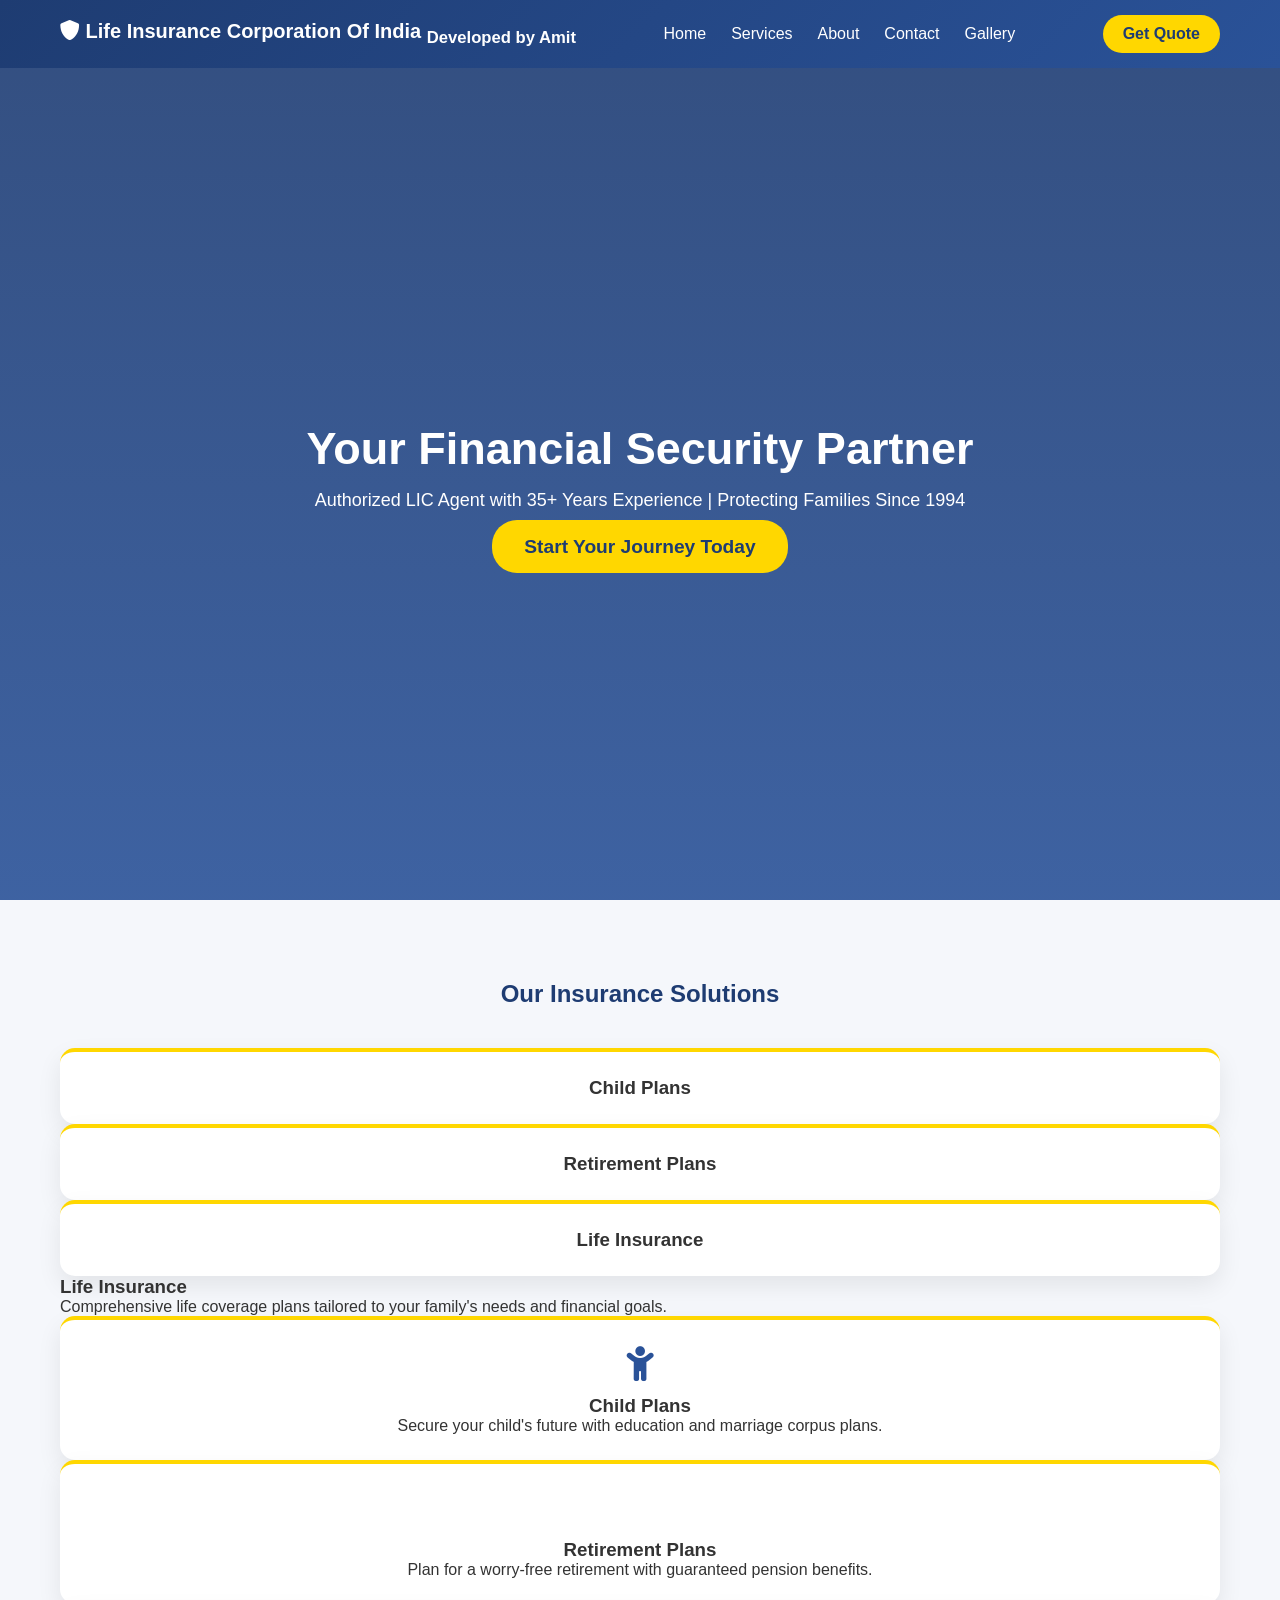
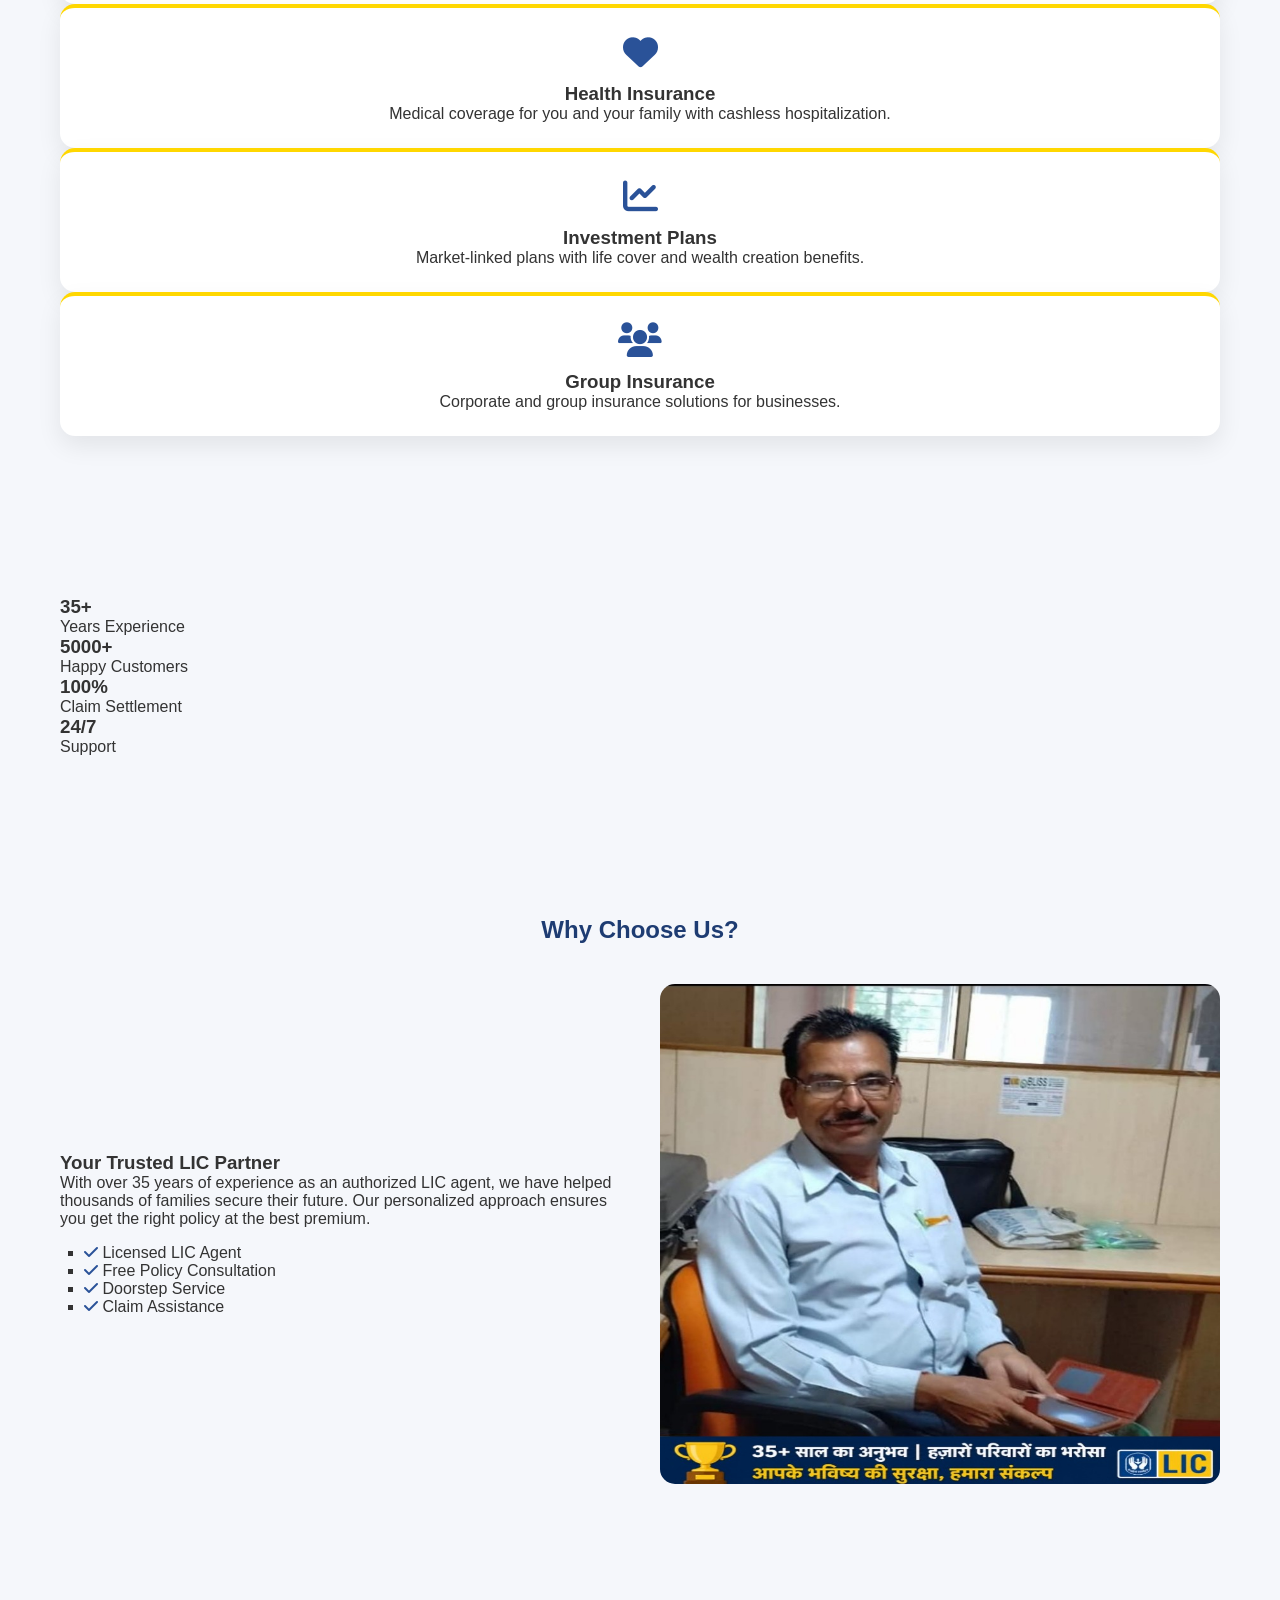
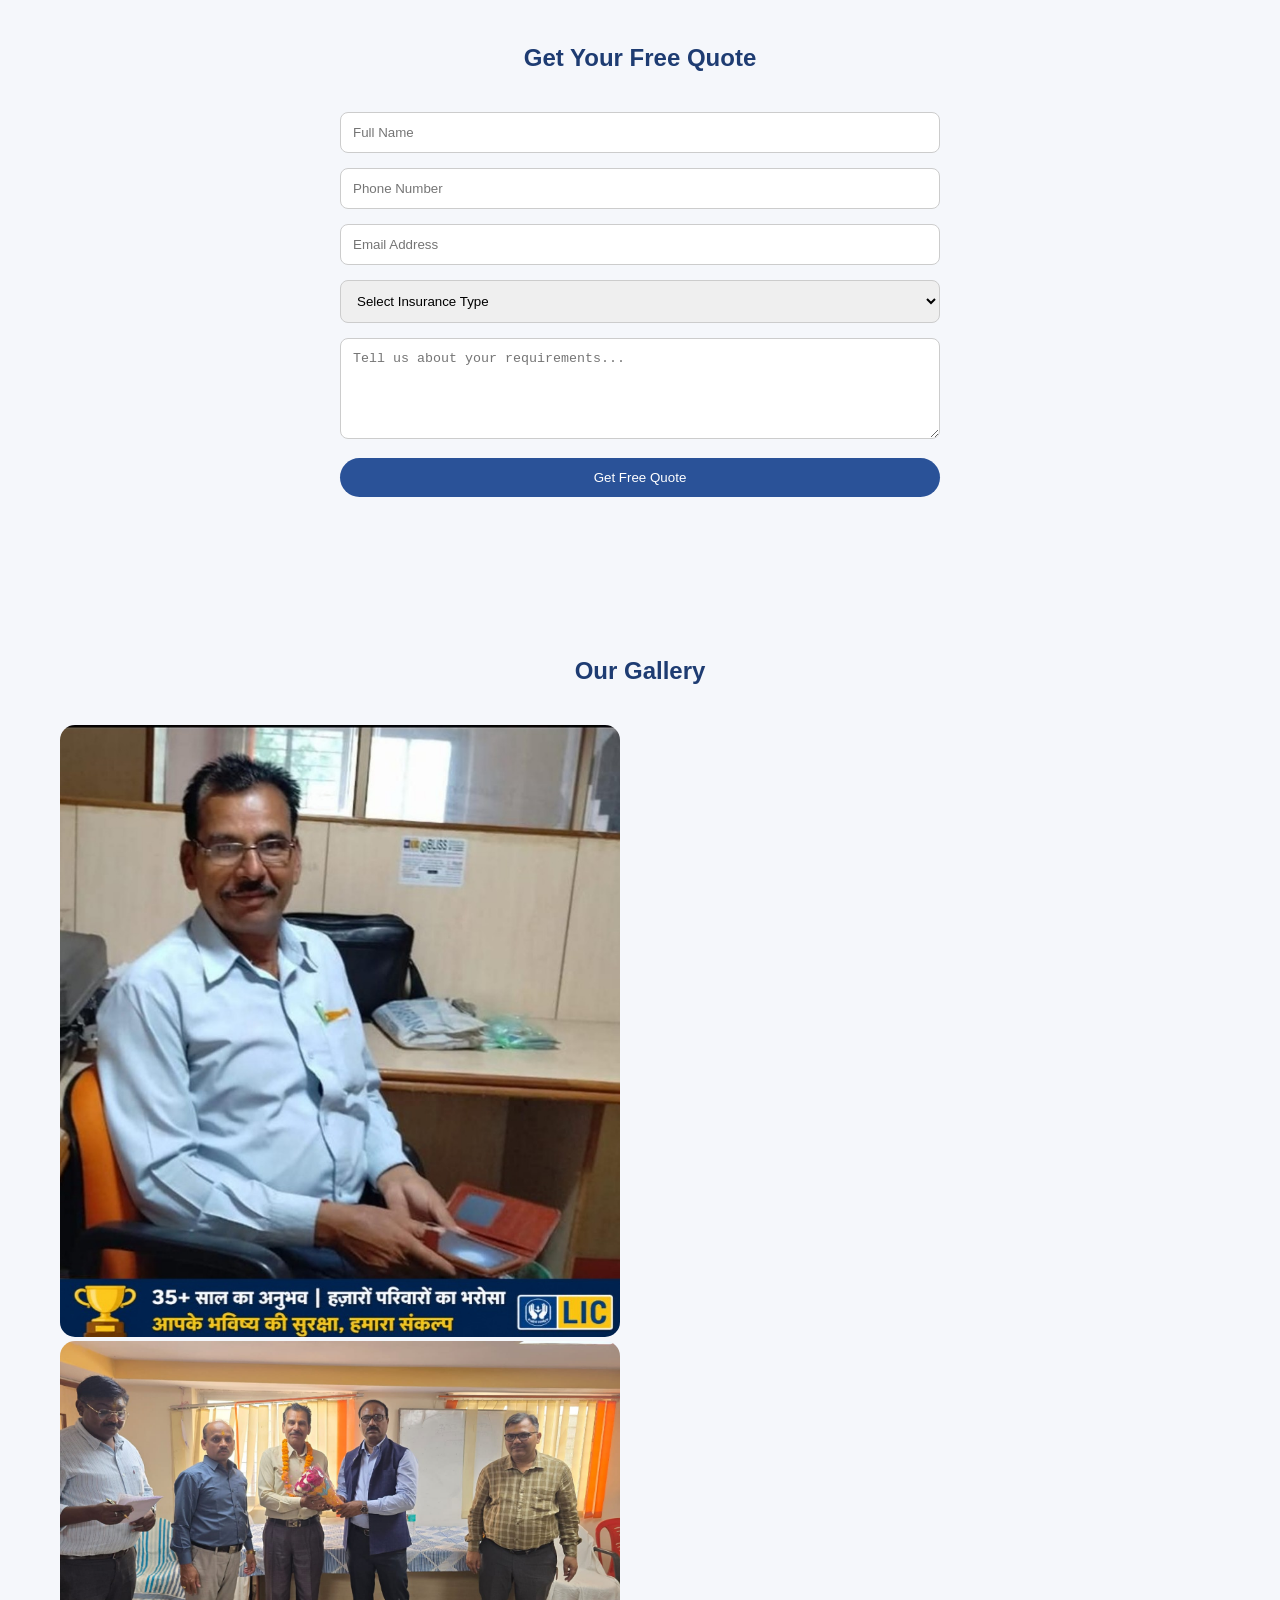
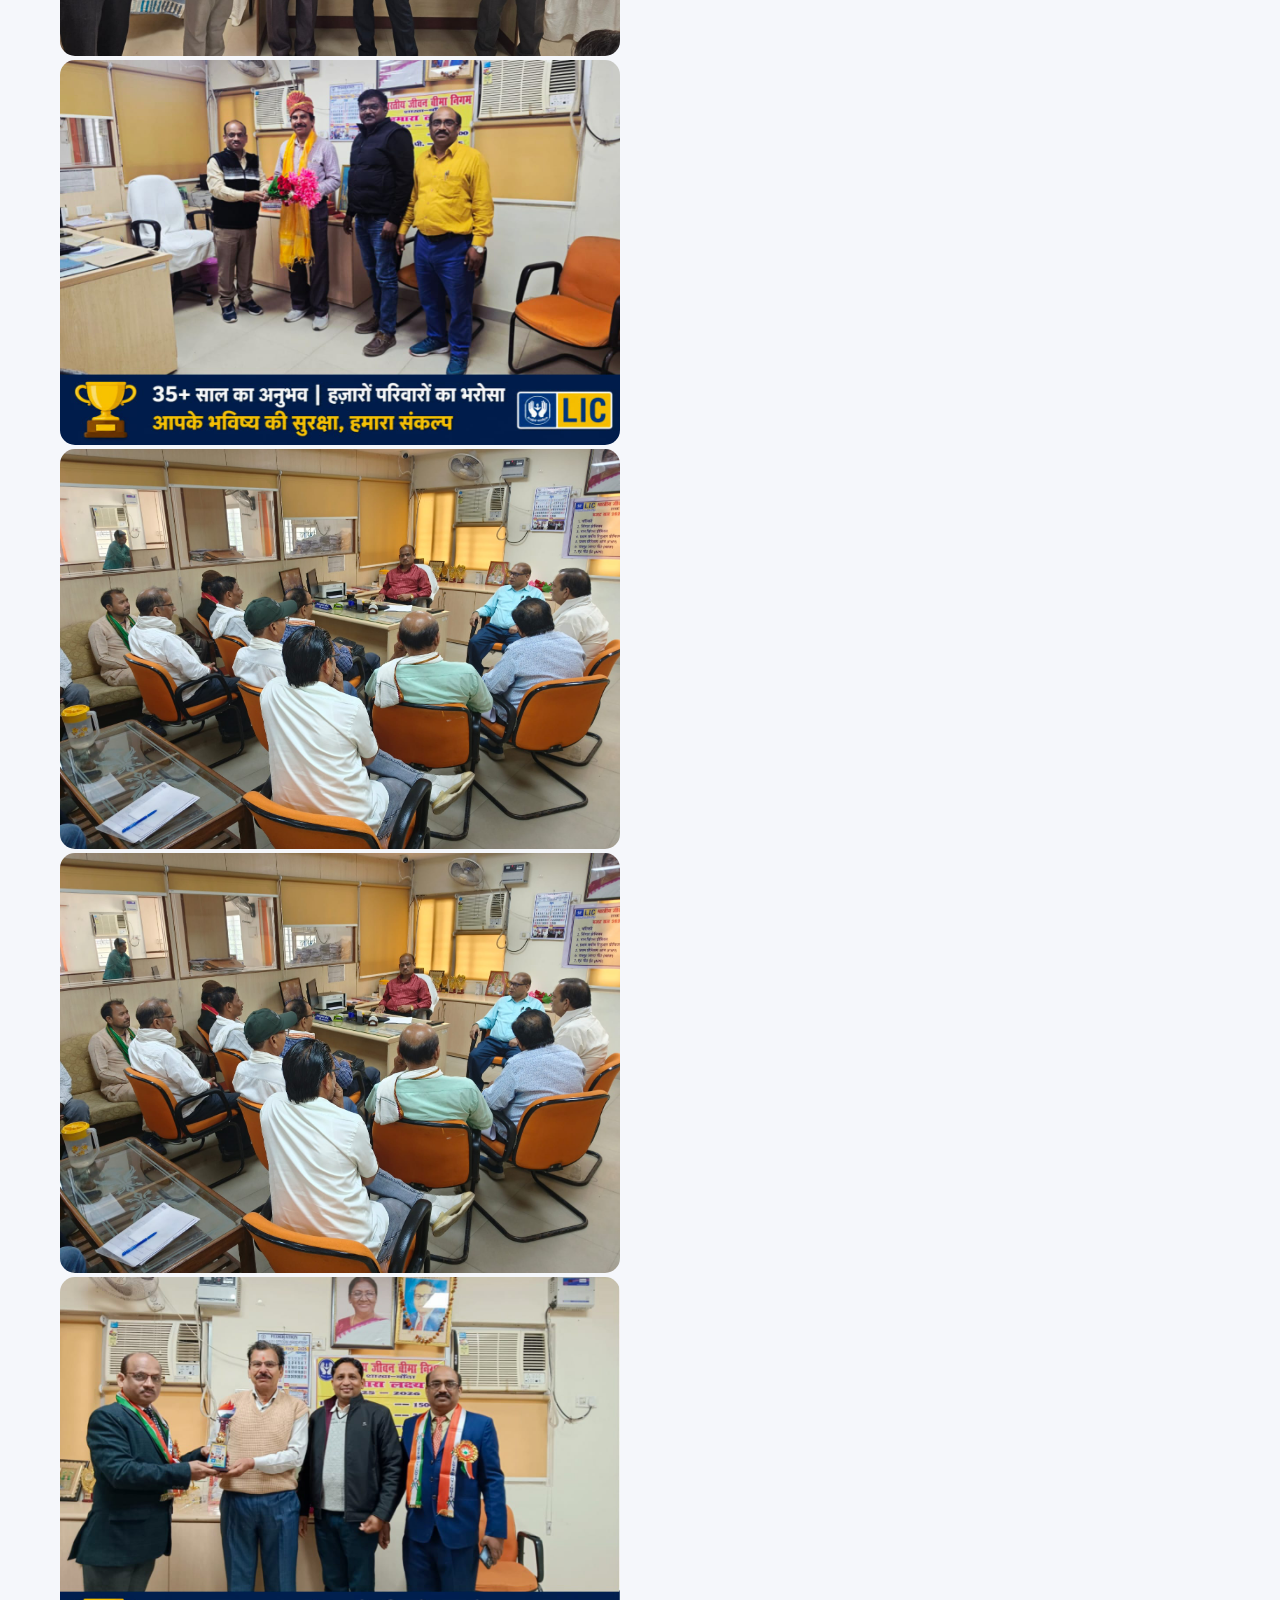
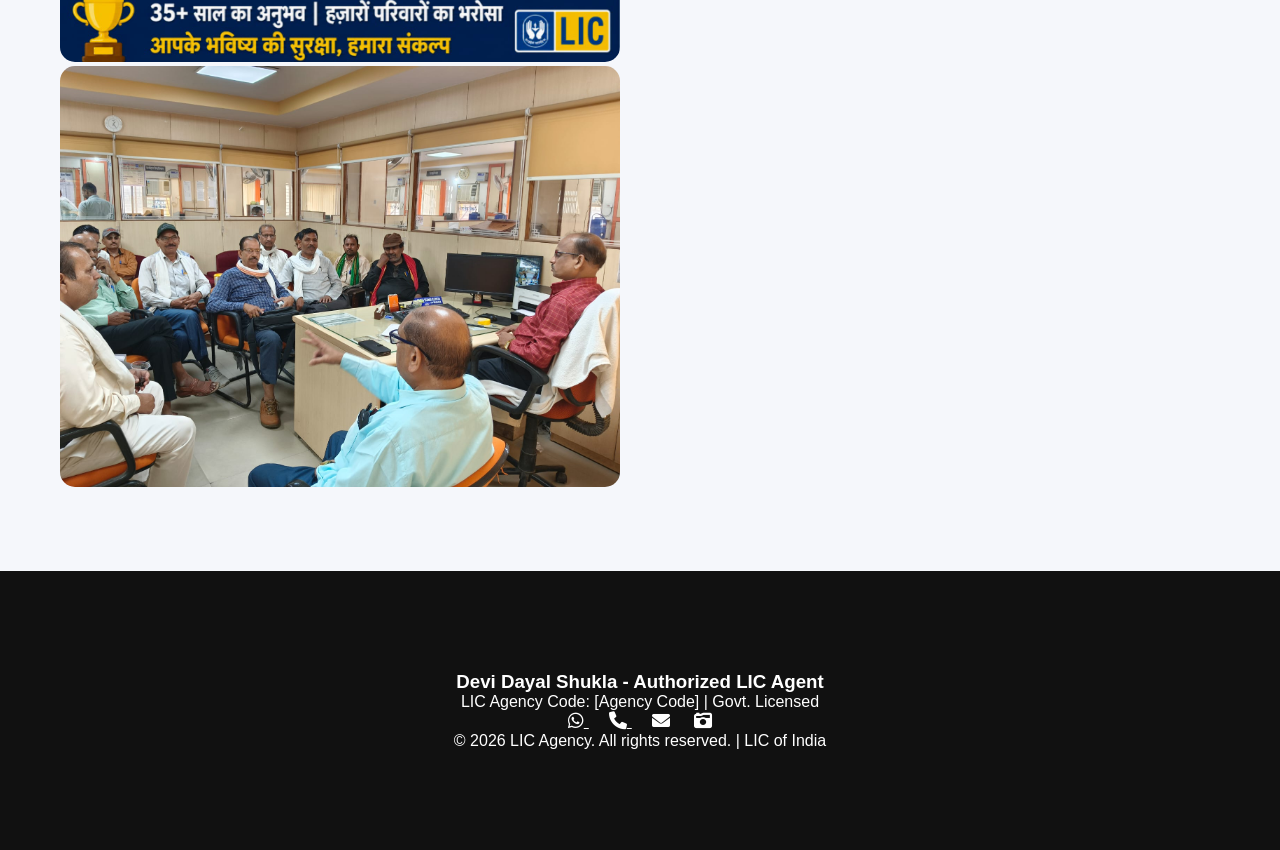
==== index.HTML @ f11bc4cb "Add files via upload" ====
<!DOCTYPE html>
<html lang="en">
<head>
    <meta charset="UTF-8">
    <meta name="viewport" content="width=device-width, initial-scale=1.0">
    <title>Devi Dayal Shukla - Authorized LIC Agent</title>
    <link href="https://cdnjs.cloudflare.com/ajax/libs/font-awesome/6.0.0/css/all.min.css" rel="stylesheet">
    <style>
        /* RESET */
* {
    margin: 0;
    padding: 0;
    box-sizing: border-box;
}

body {
    font-family: 'Segoe UI', sans-serif;
    background: #f5f7fb;
    color: #333;
}

/* HEADER */
header {
    background: linear-gradient(135deg, #1e3c72, #2a5298);
    padding: 15px 0;
    position: fixed;
    width: 100%;
    top: 0;
    z-index: 1000;
}

nav {
    display: flex;
    justify-content: space-between;
    align-items: center;
    max-width: 1200px;
    margin: auto;
    padding: 0 20px;
}

.logo {
    color: white;
    font-size: 20px;
    font-weight: bold;
}

.nav-links {
    display: flex;
    gap: 25px;
    list-style: none;
}

.nav-links a {
    color: white;
    text-decoration: none;
    transition: 0.3s;
}

.nav-links a:hover {
    color: #ffd700;
}

/* BUTTON */
.cta-button {
    background: #ffd700;
    color: #1e3c72;
    padding: 10px 20px;
    border-radius: 25px;
    text-decoration: none;
    font-weight: bold;
    transition: 0.3s;
}

.cta-button:hover {
    transform: scale(1.05);
}

/* HERO */
.hero {
    height: 100vh;
    display: flex;
    align-items: center;
    justify-content: center;
    text-align: center;
    background: linear-gradient(rgba(30,60,114,0.9), rgba(42,82,152,0.9)),
                url('https://images.unsplash.com/photo-1521790360280-cc88d0c7a6c0');
    background-size: cover;
    background-position: center;
    color: white;
    padding-top: 80px;
}

.hero h1 {
    font-size: 45px;
    margin-bottom: 15px;
}

.hero p {
    font-size: 18px;
    margin-bottom: 25px;
}

/* SECTION */
.container {
    max-width: 1200px;
    margin: auto;
    padding: 80px 20px;
}

h2 {
    text-align: center;
    margin-bottom: 40px;
    color: #1e3c72;
}

/* SERVICES */
.services-grid {
    display: grid;
    grid-template-columns: repeat(auto-fit, minmax(280px, 1fr));
    gap: 25px;
}

.service-card {
    background: white;
    padding: 25px;
    border-radius: 15px;
    text-align: center;
    box-shadow: 0 10px 25px rgba(0,0,0,0.08);
    transition: 0.3s;
    text-decoration: none;
    color: inherit;
    display: block;
    border-top: 4px solid #ffd700;
}

.service-card:hover {
    transform: translateY(-8px);
    box-shadow: 0 20px 35px rgba(0,0,0,0.15);
}

.service-icon {
    font-size: 35px;
    color: #2a5298;
    margin-bottom: 10px;
}

/* ABOUT */
.about-content {
    display: grid;
    grid-template-columns: 1fr 1fr;
    gap: 40px;
    align-items: center;
}

.about-content img {
    width: 100%;
    border-radius: 15px;
}

/* FORM */
.contact-form {
    max-width: 600px;
    margin: auto;
}

.form-group {
    margin-bottom: 15px;
}

input, textarea, select {
    width: 100%;
    padding: 12px;
    border-radius: 8px;
    border: 1px solid #ccc;
}

input:focus, textarea:focus {
    outline: none;
    border-color: #2a5298;
}

.submit-btn {
    width: 100%;
    padding: 12px;
    background: #2a5298;
    color: white;
    border: none;
    border-radius: 25px;
    cursor: pointer;
}

.submit-btn:hover {
    background: #1e3c72;
}

/* FOOTER */
footer {
    background: #111;
    color: white;
    text-align: center;
    padding: 20px;
}

.social-links a {
    margin: 0 10px;
    color: white;
    font-size: 18px;
}

.social-links a:hover {
    color: #ffd700;
}

/* RESPONSIVE */
@media(max-width:768px){
    .nav-links {
        display: none;
    }

    .hero h1 {
        font-size: 30px;
    }

    .about-content {
        grid-template-columns: 1fr;
    }
}
    </style>
</head>
<body>
    <!-- Header -->
    <header>
        <nav>
            <div class="logo">
                <i class="fas fa-shield-alt"></i> Life Insurance Corporation Of India <sub>Developed by Amit</Sub>
            </div>
            <ul class="nav-links">
                <li><a href="#home">Home</a></li>
                <li><a href="#services">Services</a></li>
                <li><a href="#about">About</a></li>
                <li><a href="#contact">Contact</a></li>
                <li><a href="#Gallery">Gallery</a></li>
            </ul>
            <a href="#contact" class="cta-button">Get Quote</a>
        </nav>
    </header>

    <!-- Hero Section -->
    <section id="home" class="hero">
        <div class="hero-content">
            <h1>Your Financial Security Partner</h1>
            <p>Authorized LIC Agent with 35+ Years Experience | Protecting Families Since 1994</p>
            <a href="#contact" class="cta-button" style="font-size: 1.2rem; padding: 1rem 2rem;">Start Your Journey Today</a>
        </div>
    </section>

    <!-- Services -->
    <section id="services" class="container">
        <h2>Our Insurance Solutions</h2>
                   <a href="child.html" class="service-card">
    <h3>Child Plans</h3></a>
                <a href="retirement.html" class="service-card">
    <h3>Retirement Plans</h3>
</a>
<a href="life.html" class="service-card">
    <h3>Life Insurance</h3>
</a>
                </div>
                <h3>Life Insurance</h3>
                <p>Comprehensive life coverage plans tailored to your family's needs and financial goals.</p>
            </div>
            <div class="service-card">
                <div class="service-icon">
                    <i class="fas fa-child"></i>
                </div>
                <h3>Child Plans</h3>
                <p>Secure your child's future with education and marriage corpus plans.</p>
            </div>
            <div class="service-card">
                <div class="service-icon">
                    <i class="fas fa-retirement"></i>
                </div>
                <h3>Retirement Plans</h3>
                <p>Plan for a worry-free retirement with guaranteed pension benefits.</p>
            </div>
            <div class="service-card">
                <div class="service-icon">
                    <i class="fas fa-heart"></i>
                </div>
                <h3>Health Insurance</h3>
                <p>Medical coverage for you and your family with cashless hospitalization.</p>
            </div>
            <div class="service-card">
                <div class="service-icon">
                    <i class="fas fa-chart-line"></i>
                </div>
                <h3>Investment Plans</h3>
                <p>Market-linked plans with life cover and wealth creation benefits.</p>
            </div>
            <div class="service-card">
                <div class="service-icon">
                    <i class="fas fa-users"></i>
                </div>
                <h3>Group Insurance</h3>
                <p>Corporate and group insurance solutions for businesses.</p>
            </div>
        </div>
    </section>

    <!-- Stats -->
    <section class="stats">
        <div class="container">
            <div class="stats-grid">
                <div class="stat-item">
                    <h3>35+</h3>
                    <p>Years Experience</p>
                </div>
                <div class="stat-item">
                    <h3>5000+</h3>
                    <p>Happy Customers</p>
                </div>
                <div class="stat-item">
                    <h3>100%</h3>
                    <p>Claim Settlement</p>
                </div>
                <div class="stat-item">
                    <h3>24/7</h3>
                    <p>Support</p>
                </div>
            </div>
        </div>
    </section>

    <!-- About -->
    <section id="about" class="container">
        <h2>Why Choose Us?</h2>
        <div class="about-content">
            <div>
                <h3>Your Trusted LIC Partner</h3>
                <p>With over 35 years of experience as an authorized LIC agent, we have helped thousands of families secure their future. Our personalized approach ensures you get the right policy at the best premium.</p>
                <ul type="square" style="margin-top: 1rem; padding-left: 1.5rem;">
                    <li><i class="fas fa-check" style="color: #2a5298;"></i> Licensed LIC Agent</li>
                    <li><i class="fas fa-check" style="color: #2a5298;"></i> Free Policy Consultation</li>
                    <li><i class="fas fa-check" style="color: #2a5298;"></i> Doorstep Service</li>
                    <li><i class="fas fa-check" style="color: #2a5298;"></i> Claim Assistance</li>
                </ul>
            </div>
            <img src="WhatsApp Image 2026-05-27 at 1.54.23 PM.jpeg" Height="500" width="400">
        </div>
    </section>

    <!-- Contact -->
    <section id="contact" class="container">
        <h2>Get Your Free Quote</h2>
        <form class="contact-form" onsubmit="sendTowhatsapp(event)">
            <div class="form-group">
                <input type="text" placeholder="Full Name" required>
            </div>
            <div class="form-group">
                <input type="tel" placeholder="Phone Number" required>
            </div>
            <div class="form-group">
                <input type="email" placeholder="Email Address">
            </div>
            <div class="form-group">
                <select required>
                    <option value="">Select Insurance Type</option>
                    <option value="life">Life Insurance</option>
                    <option value="child">Child Plan</option>
                    <option value="retirement">Retirement Plan</option>
                    <option value="health">Health Insurance</option>
                </select>
            </div>
            <div class="form-group">
                <textarea rows="5" placeholder="Tell us about your requirements..."></textarea>
            </div>
            <button type="submit" class="submit-btn">Get Free Quote</button>
        </form>
    </section>

    <!-- Gallery -->
    <section id="Gallery" class="container">
        <h2>Our Gallery</h2>
        <div class="about-content">
<div class="gallery-grid">

<a href="WhatsApp Image 2026-05-27 at 1.54.23 PM.jpeg" target="_blank">
    <img src="WhatsApp Image 2026-05-27 at 1.54.23 PM.jpeg" alt="rel" width="300">
<img src="WhatsApp Image 2026-05-24 at 2.18.36 PM.jpeg">
<img src="WhatsApp Image 2026-05-27 at 1.54.43 PM.jpeg">
<img src="WhatsApp Image 2026-05-24 at 11.38.36 AM.jpeg" Height="400" width="400">
<img src="WhatsApp Image 2026-05-24 at 11.38.36 AM.jpeg">
<img src="WhatsApp Image 2026-05-27 at 1.54.43 PM (1).jpeg">
<img src="WhatsApp Image 2026-05-24 at 11.38.38 AM.jpeg"></a>

</div>

</section>
    <!-- Footer -->
    <footer>
        <div class="container">
            <h3>Devi Dayal Shukla - Authorized LIC Agent</h3>
            <p>LIC Agency Code: [Agency Code] | Govt. Licensed</p>
            <div class="social-links">
                <a href="https://wa.me/9415556995?text=Hello%20I%20want%20details" target="_blank">
    <i class="fab fa-whatsapp"></i>
  </a>

  <!-- Phone Call -->
  <a href="tel:9415556995">
    <i class="fas fa-phone"></i>
  </a>

  <!-- Email -->
  <a href="mailto:ddshuklalic@gmail.com">
    <i class="fas fa-envelope"></i></a>
            
  <!-- Instagram -->
  <a href="https://www.instagram.com/devi_dayal_shukla_lic?utm_source=ig_web_button_share_sheet&igsh=ZDNlZDc0MzIxNw==" target="_blank">
    <i class="fa fa-camera-retro fa-1g"></i></a>
            </div>

            <p>&copy; 2026 LIC Agency. All rights reserved. | LIC of India</p>
        </div>
    </footer>

    <script>
        <script>
function sendToWhatsApp(e){
    e.preventDefault();

    let name = document.querySelector('input[type="text"]').value;
    let phone = document.querySelector('input[type="tel"]').value;
    let email = document.querySelector('input[type="email"]').value;
    let message = document.querySelector('textarea').value;

    let url = "https://wa.me/919415556995?text="
    + "Name: " + name + "%0a"
    + "Phone: " + phone + "%0a"
    + "Email: " + email + "%0a"
    + "Message: " + message;

    // 👉 WhatsApp open
    window.open(url, "_blank");

    // 👉 Thank You message
    alert("Thank you! We will contact you soon 😊");

    // 👉 Form reset
    e.target.reset();
}
</script>
</body>
</html>
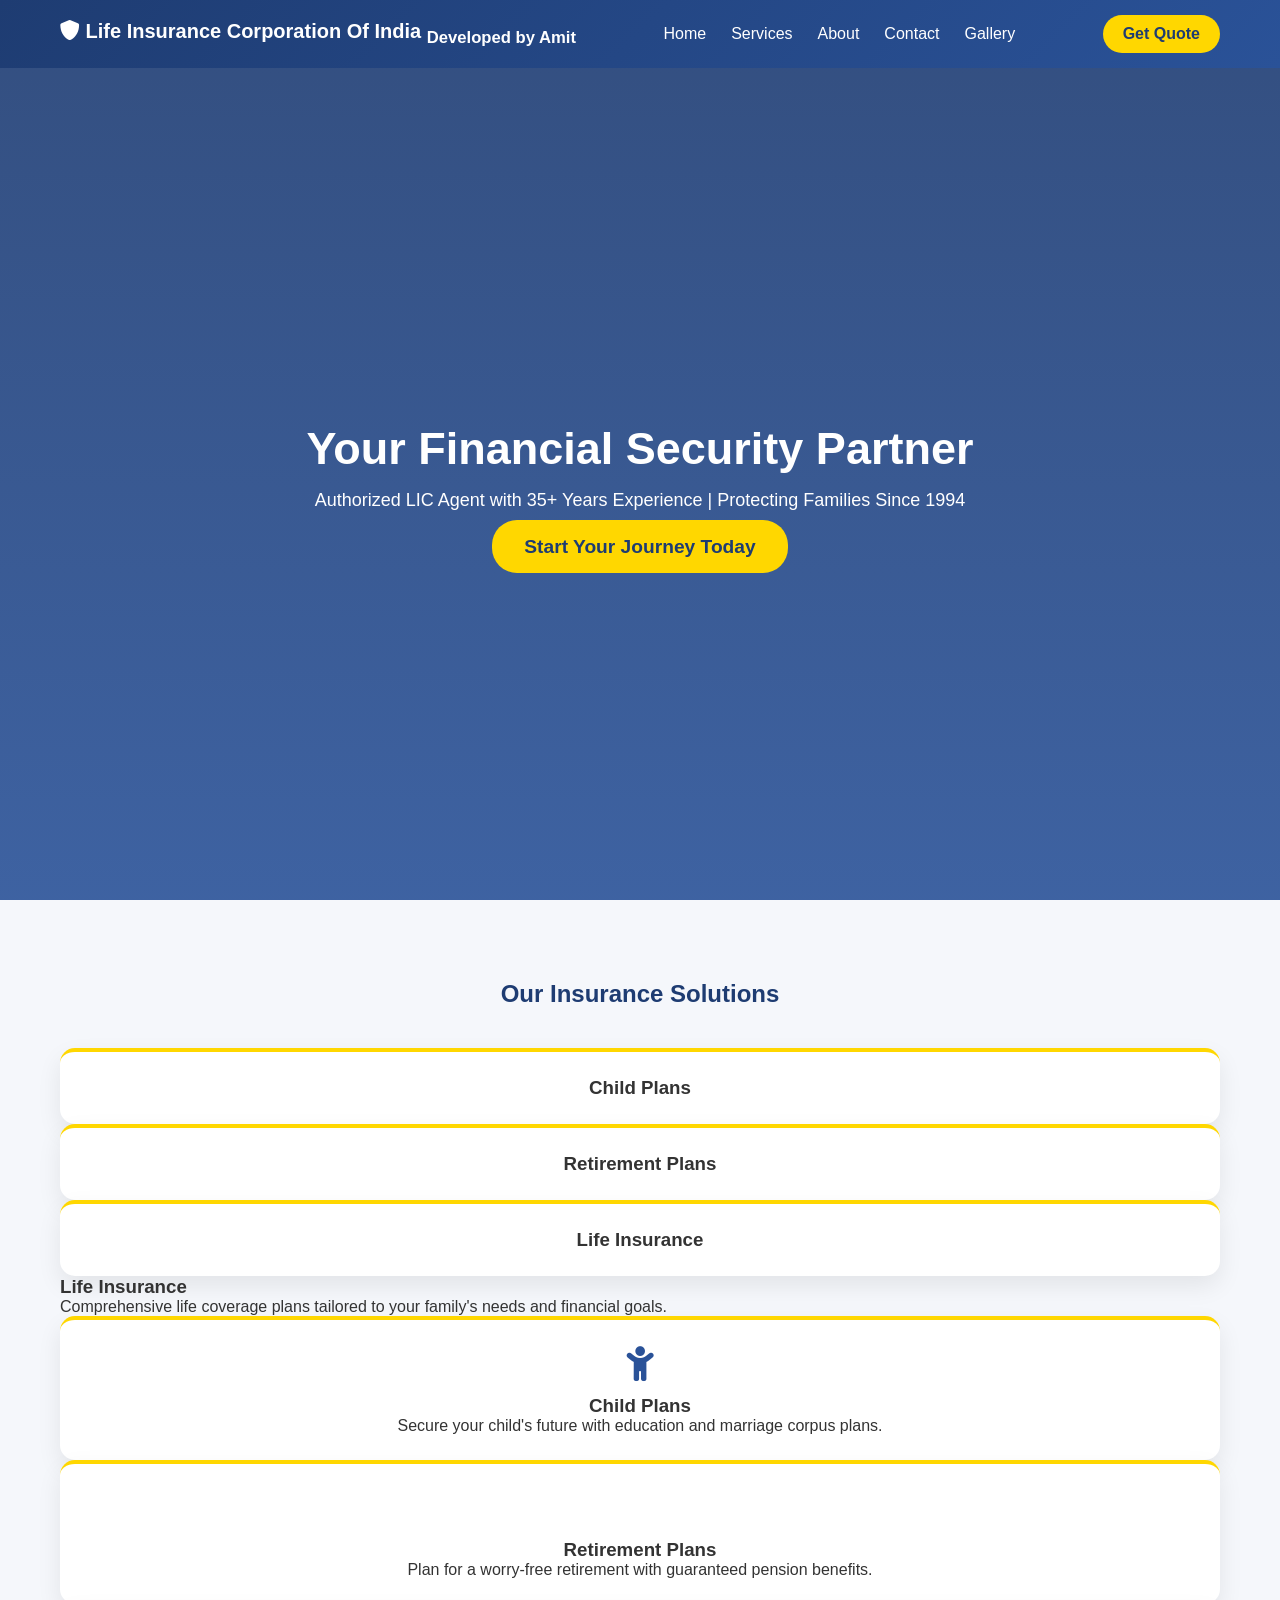
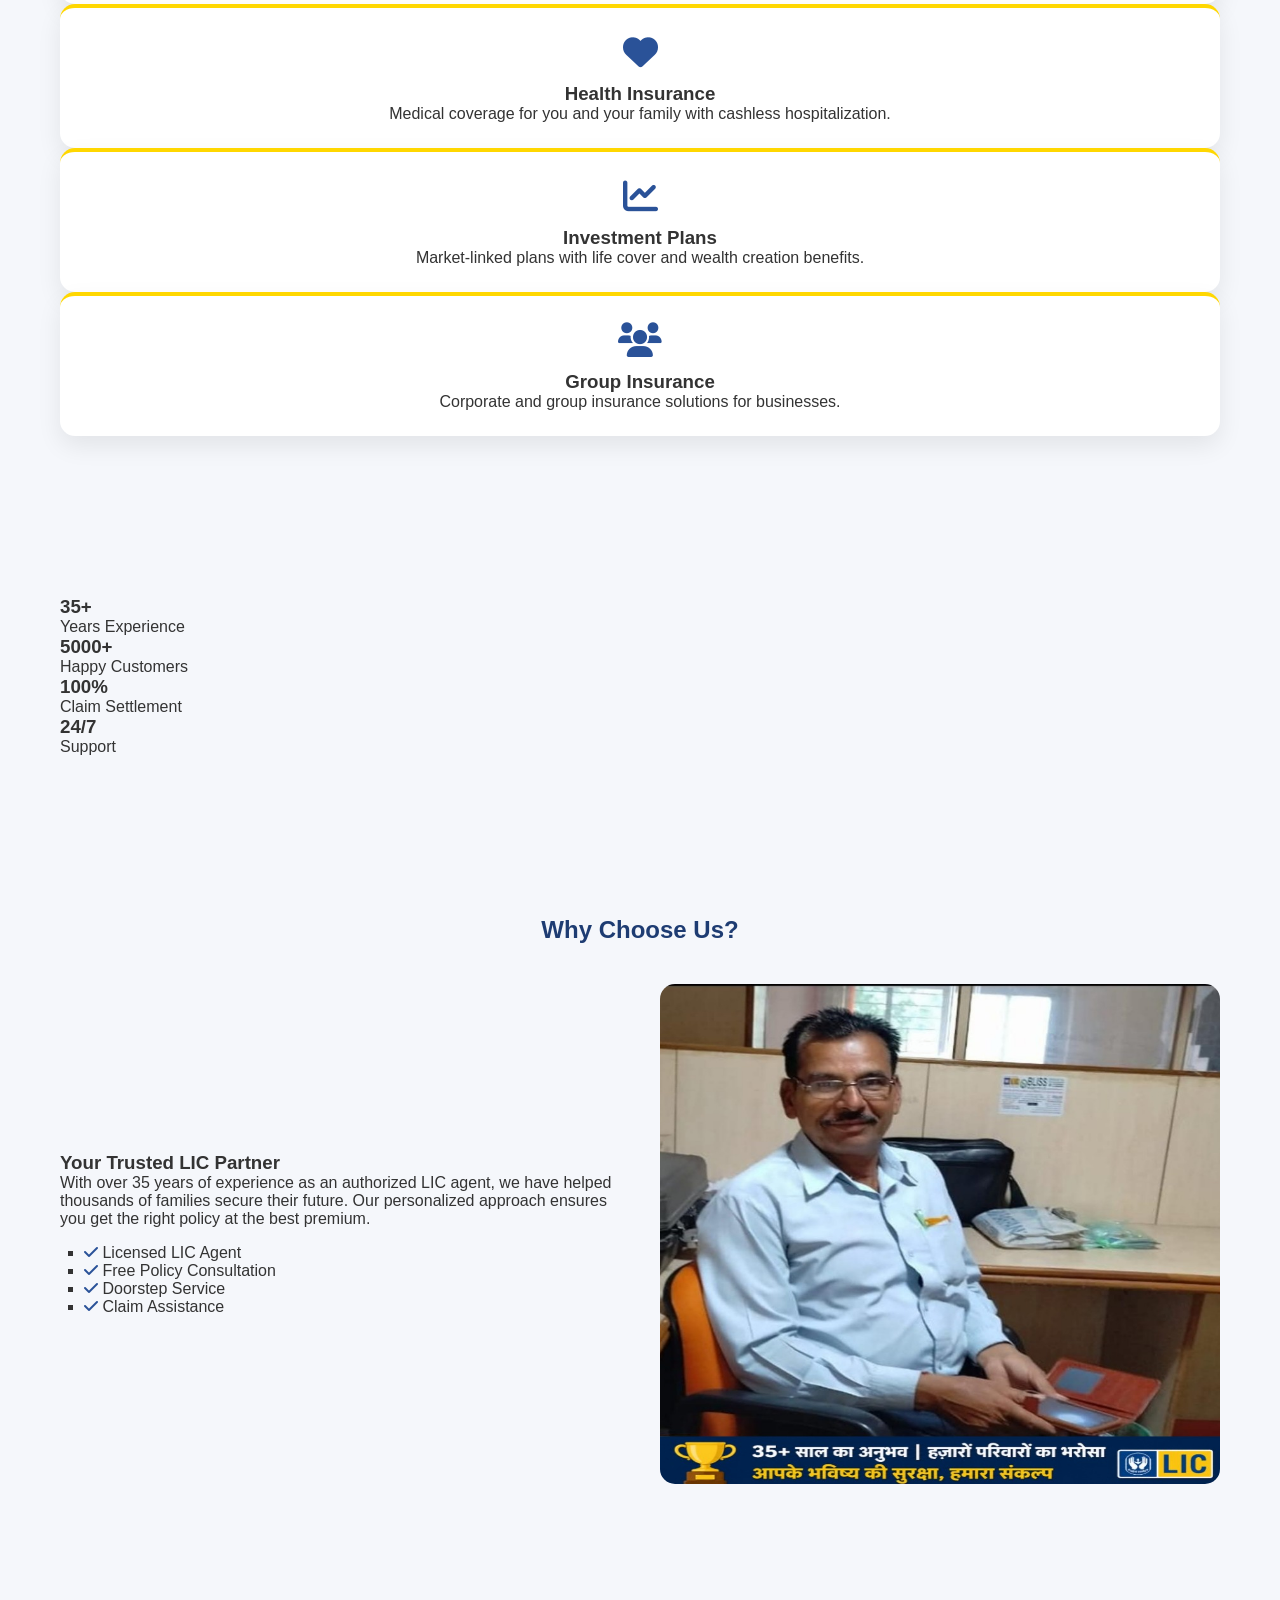
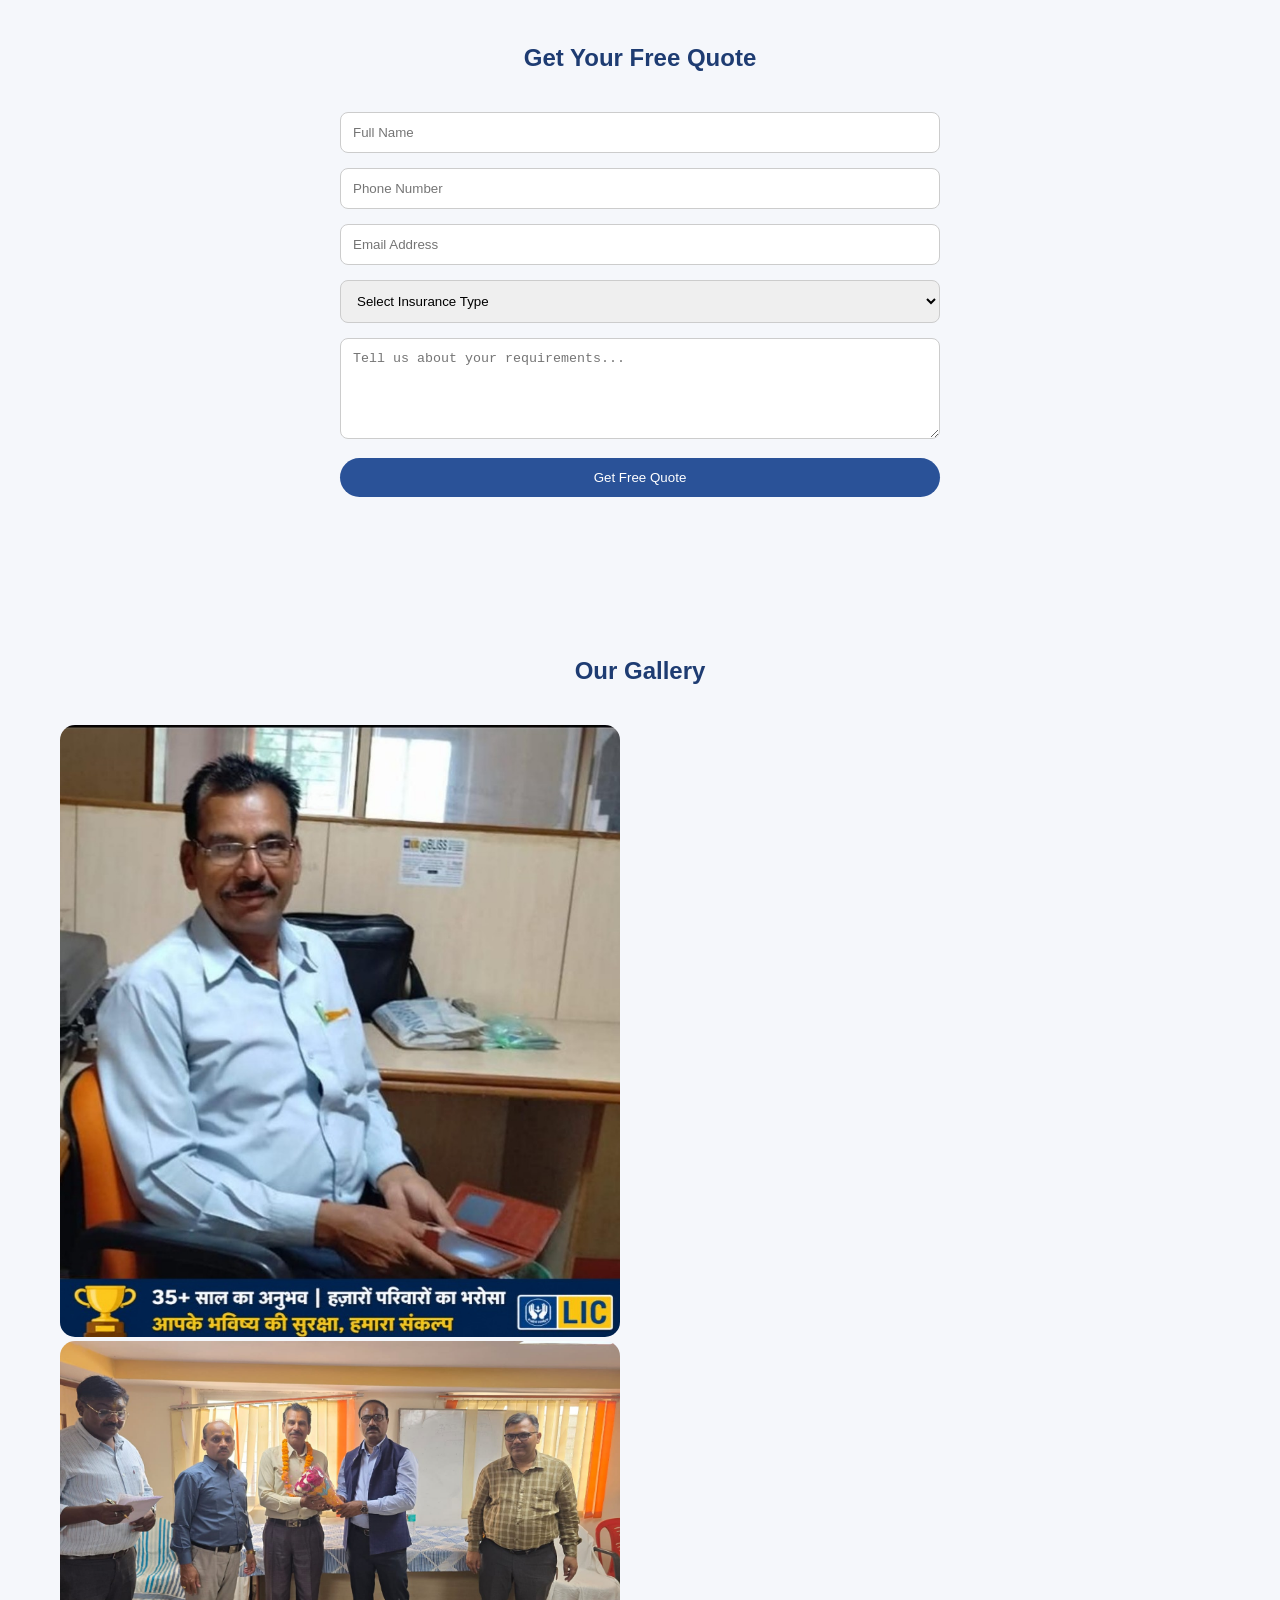
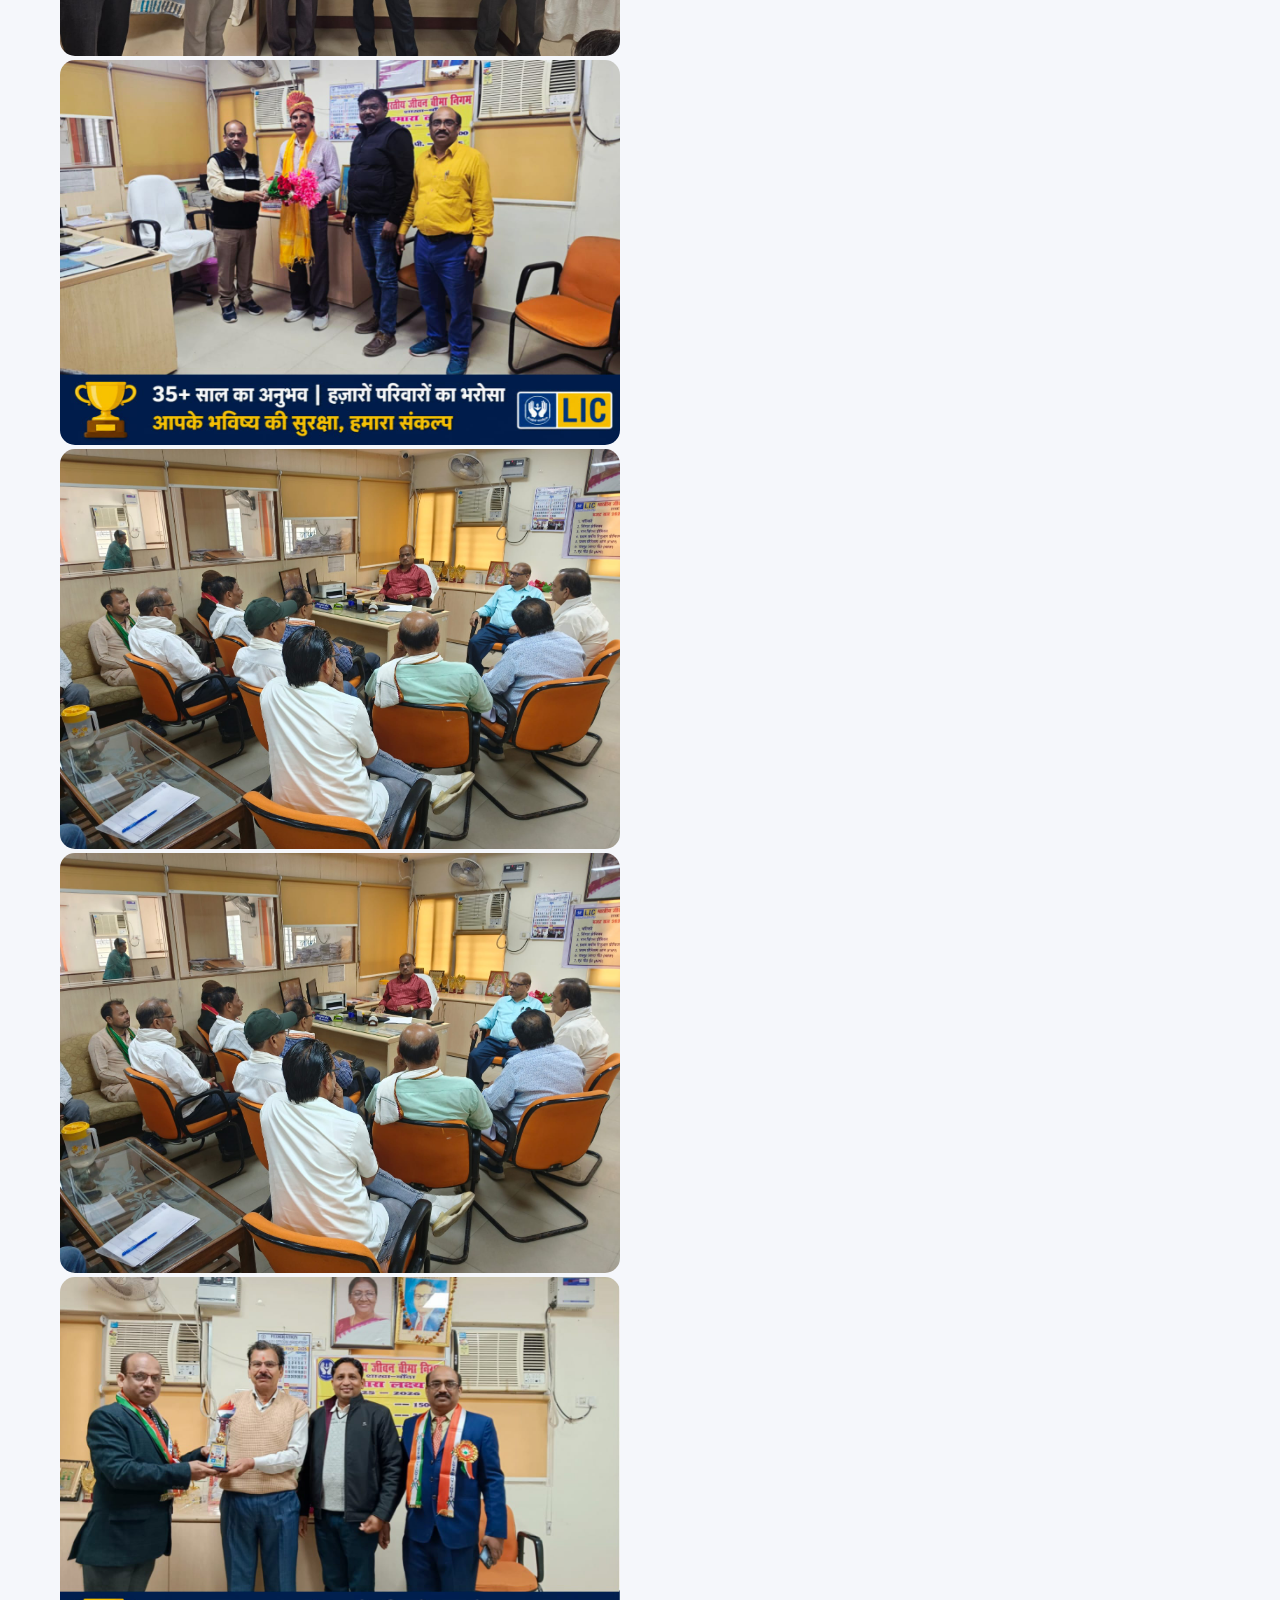
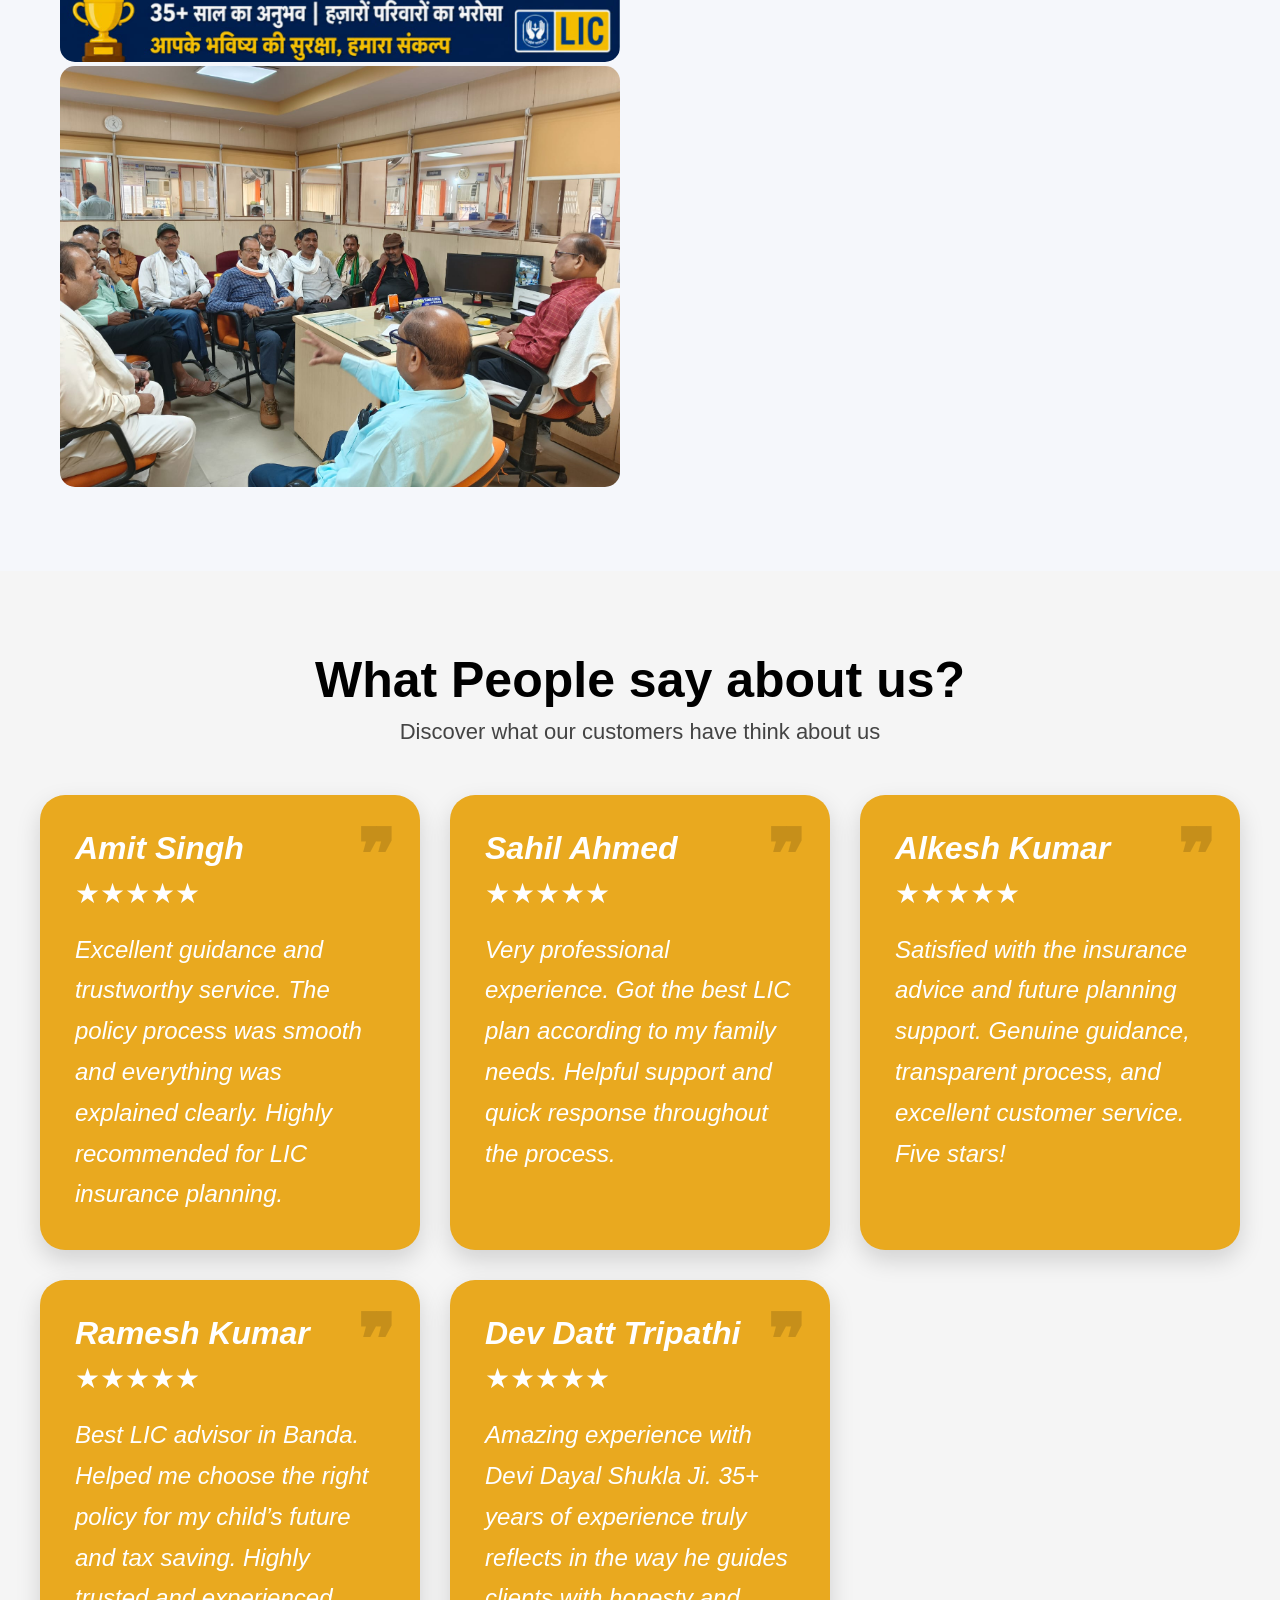
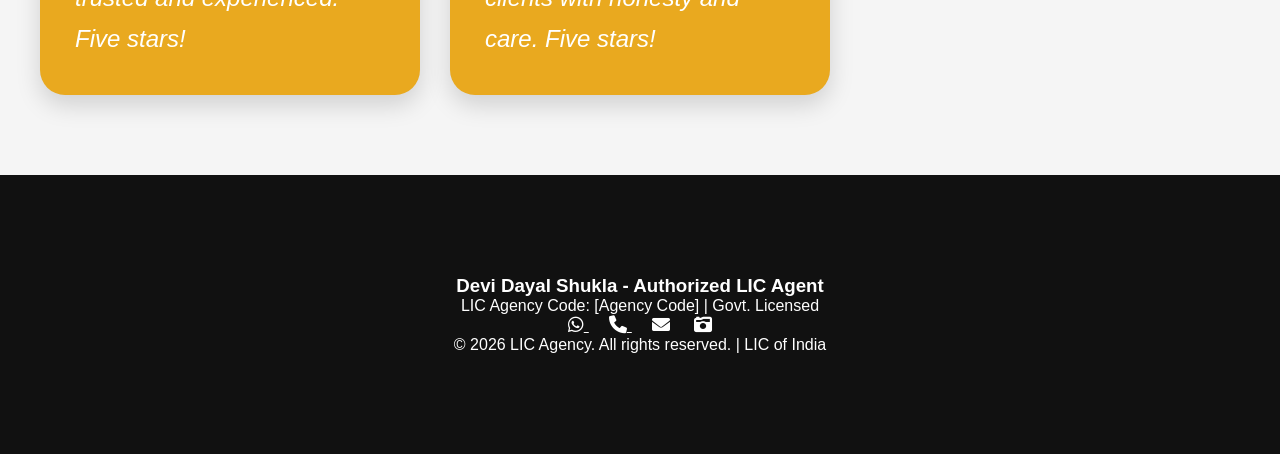
==== commit 6eb3aa30: "Add files via upload" ====
--- a/index.HTML
+++ b/index.HTML
@@ -192,7 +192,98 @@
 .submit-btn:hover {
     background: #1e3c72;
 }
-
+/* TESTIMONIALS */
+
+.testimonials{
+padding:80px 20px;
+background:#f5f5f5;
+text-align:center;
+}
+
+.testimonials h1{
+font-size:50px;
+font-weight:bold;
+margin-bottom:10px;
+color:#000;
+}
+
+.subtitle{
+font-size:22px;
+color:#444;
+margin-bottom:50px;
+}
+
+.testimonial-container{
+display:grid;
+grid-template-columns:repeat(auto-fit,minmax(320px,1fr));
+gap:30px;
+max-width:1200px;
+margin:auto;
+}
+
+.testimonial-card{
+background:#e9a91f;
+padding:35px;
+border-radius:25px;
+position:relative;
+text-align:left;
+color:white;
+transition:.3s;
+box-shadow:0 10px 25px rgba(0,0,0,0.15);
+}
+
+.testimonial-card:hover{
+transform:translateY(-10px);
+}
+
+.quote{
+position:absolute;
+top:20px;
+right:25px;
+font-size:70px;
+color:rgba(0,0,0,0.15);
+font-weight:bold;
+}
+
+.testimonial-card h3{
+font-size:32px;
+font-style:italic;
+margin-bottom:10px;
+}
+
+.stars{
+font-size:28px;
+color:white;
+margin-bottom:20px;
+}
+
+.testimonial-card p{
+font-size:24px;
+line-height:1.7;
+font-style:italic;
+}
+
+/* MOBILE */
+
+@media(max-width:768px){
+
+.testimonials h1{
+font-size:34px;
+}
+
+.subtitle{
+font-size:18px;
+}
+
+.testimonial-card h3{
+font-size:24px;
+}
+
+.testimonial-card p{
+font-size:18px;
+}
+
+}
 /* FOOTER */
 footer {
     background: #111;
@@ -385,14 +476,112 @@
 <div class="gallery-grid">
 
 <a href="WhatsApp Image 2026-05-27 at 1.54.23 PM.jpeg" target="_blank">
-    <img src="WhatsApp Image 2026-05-27 at 1.54.23 PM.jpeg" alt="rel" width="300">
-<img src="WhatsApp Image 2026-05-24 at 2.18.36 PM.jpeg">
-<img src="WhatsApp Image 2026-05-27 at 1.54.43 PM.jpeg">
-<img src="WhatsApp Image 2026-05-24 at 11.38.36 AM.jpeg" Height="400" width="400">
-<img src="WhatsApp Image 2026-05-24 at 11.38.36 AM.jpeg">
-<img src="WhatsApp Image 2026-05-27 at 1.54.43 PM (1).jpeg">
+    <img src="WhatsApp Image 2026-05-27 at 1.54.23 PM.jpeg" alt="rel" width="300"></a>
+
+<a href="WhatsApp Image 2026-05-24 at 2.18.36 PM.jpeg" target="_blank">
+<img src="WhatsApp Image 2026-05-24 at 2.18.36 PM.jpeg"></a>
+
+<a href="WhatsApp Image 2026-05-27 at 1.54.43 PM.jpeg" target="_blank">
+<img src="WhatsApp Image 2026-05-27 at 1.54.43 PM.jpeg"></a>
+
+<a href="WhatsApp Image 2026-05-24 at 11.38.36 AM.jpeg" target="_blank">
+<img src="WhatsApp Image 2026-05-24 at 11.38.36 AM.jpeg" Height="400" width="400"></a>
+
+<a href="WhatsApp Image 2026-05-24 at 11.38.36 AM.jpeg" target="_blank">
+<img src="WhatsApp Image 2026-05-24 at 11.38.36 AM.jpeg"></a>
+
+<a href="WhatsApp Image 2026-05-27 at 1.54.43 PM (1).jpeg" target="_blank">
+<img src="WhatsApp Image 2026-05-27 at 1.54.43 PM (1).jpeg"></a>
+
+<a href="WhatsApp Image 2026-05-24 at 11.38.38 AM.jpeg" target="_blank">
 <img src="WhatsApp Image 2026-05-24 at 11.38.38 AM.jpeg"></a>
 
+</div>
+
+</section>
+<!-- Testimonials Section -->
+
+<section class="testimonials">
+
+<h1>What People say about us?</h1>
+
+<p class="subtitle">
+Discover what our customers have think about us
+</p>
+
+<div class="testimonial-container">
+
+<div class="testimonial-card">
+
+<div class="quote">❞</div>
+
+<h3>Amit Singh</h3>
+
+<div class="stars">★★★★★</div>
+
+<p>
+Excellent guidance and trustworthy service. The policy process was smooth and everything was explained clearly. Highly recommended for LIC insurance planning.
+</p>
+
+</div>
+
+<div class="testimonial-card">
+
+<div class="quote">❞</div>
+
+<h3>Sahil Ahmed</h3>
+
+<div class="stars">★★★★★</div>
+
+<p>
+Very professional experience. Got the best LIC plan according to my family needs. Helpful support and quick response throughout the process.
+</p>
+
+</div>
+
+<div class="testimonial-card">
+
+<div class="quote">❞</div>
+
+<h3>Alkesh Kumar</h3>
+
+<div class="stars">★★★★★</div>
+
+<p>
+Satisfied with the insurance advice and future planning support. Genuine guidance, transparent process, and excellent customer service.
+Five stars!
+</p>
+
+</div>
+<div class="testimonial-card">
+
+<div class="quote">❞</div>
+
+<h3>Ramesh Kumar</h3>
+
+<div class="stars">★★★★★</div>
+
+<p>
+Best LIC advisor in Banda. Helped me choose the right policy for my child’s future and tax saving. Highly trusted and experienced.
+Five stars!
+</p>
+
+</div>
+
+<div class="testimonial-card">
+
+<div class="quote">❞</div>
+
+<h3>Dev Datt Tripathi</h3>
+
+<div class="stars">★★★★★</div>
+
+<p>
+Amazing experience with Devi Dayal Shukla Ji. 35+ years of experience truly reflects in the way he guides clients with honesty and care.
+Five stars!
+</p>
+
+</div>
 </div>
 
 </section>
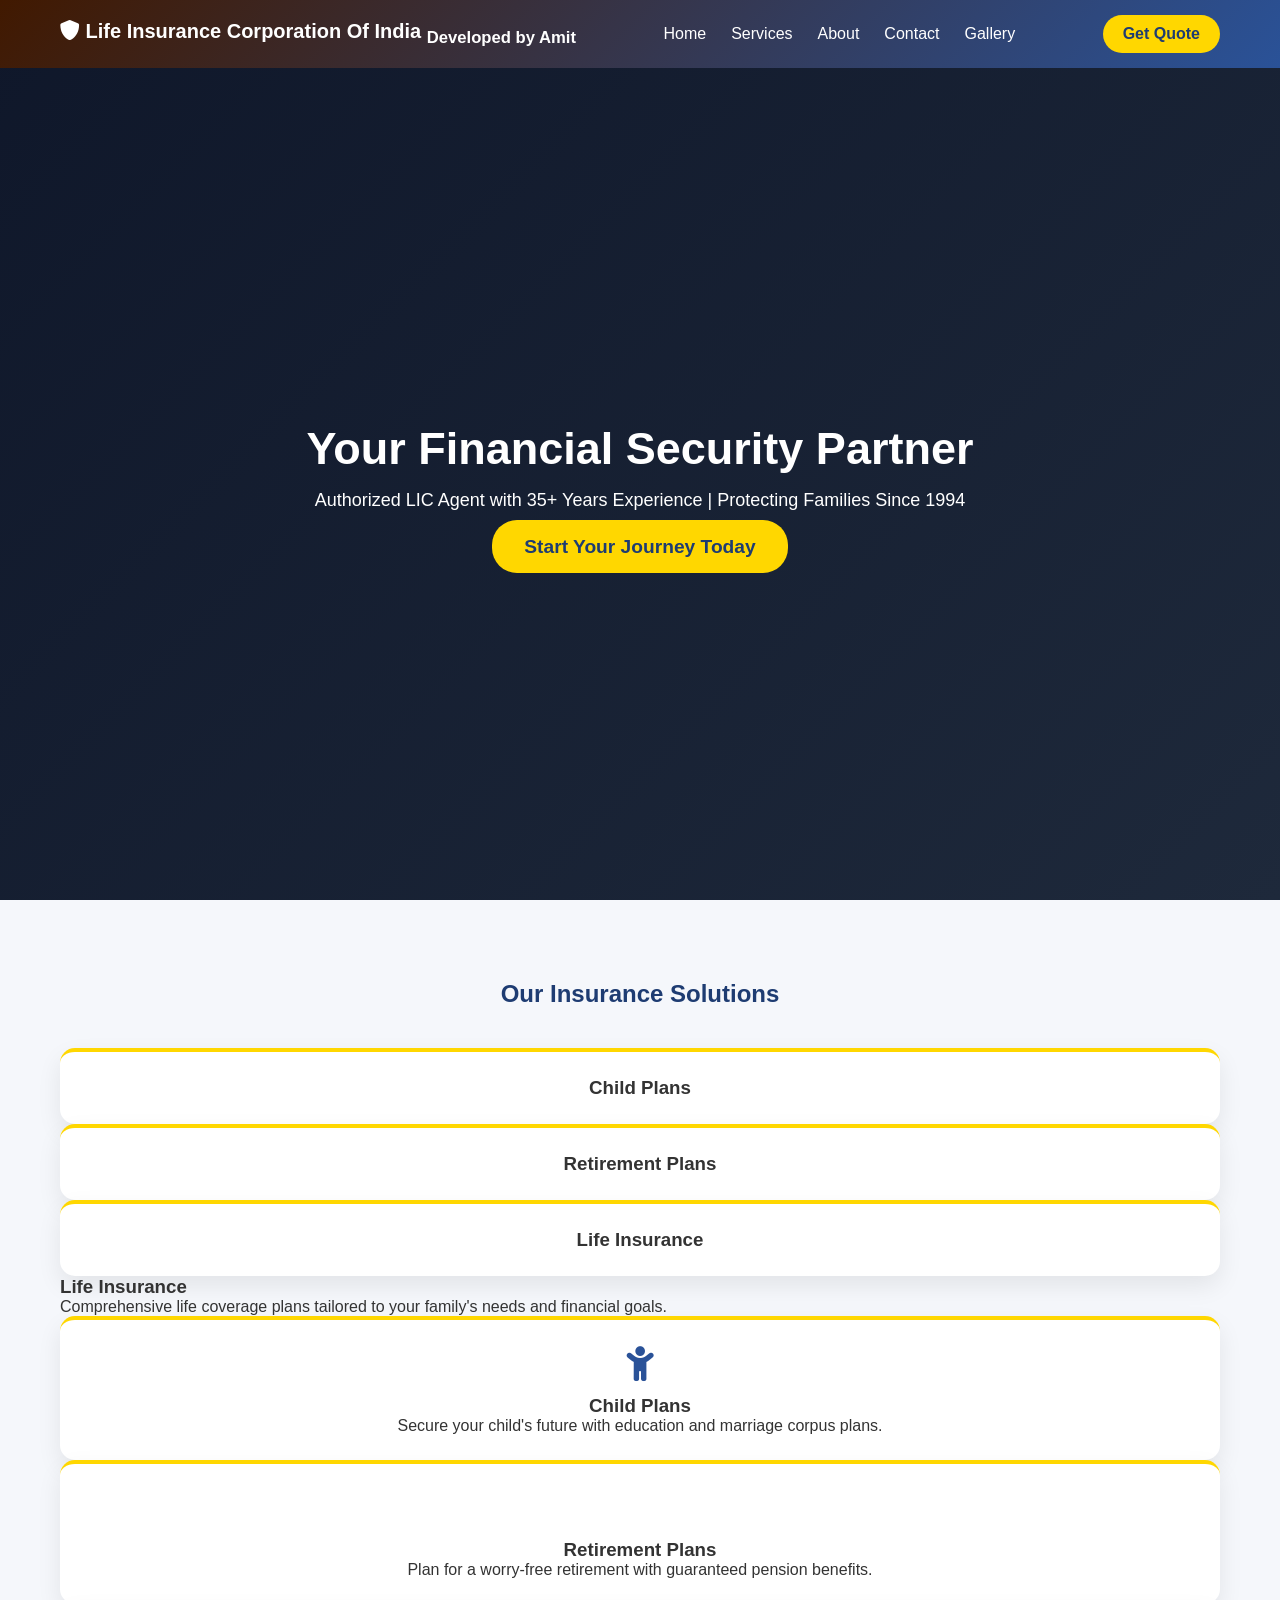
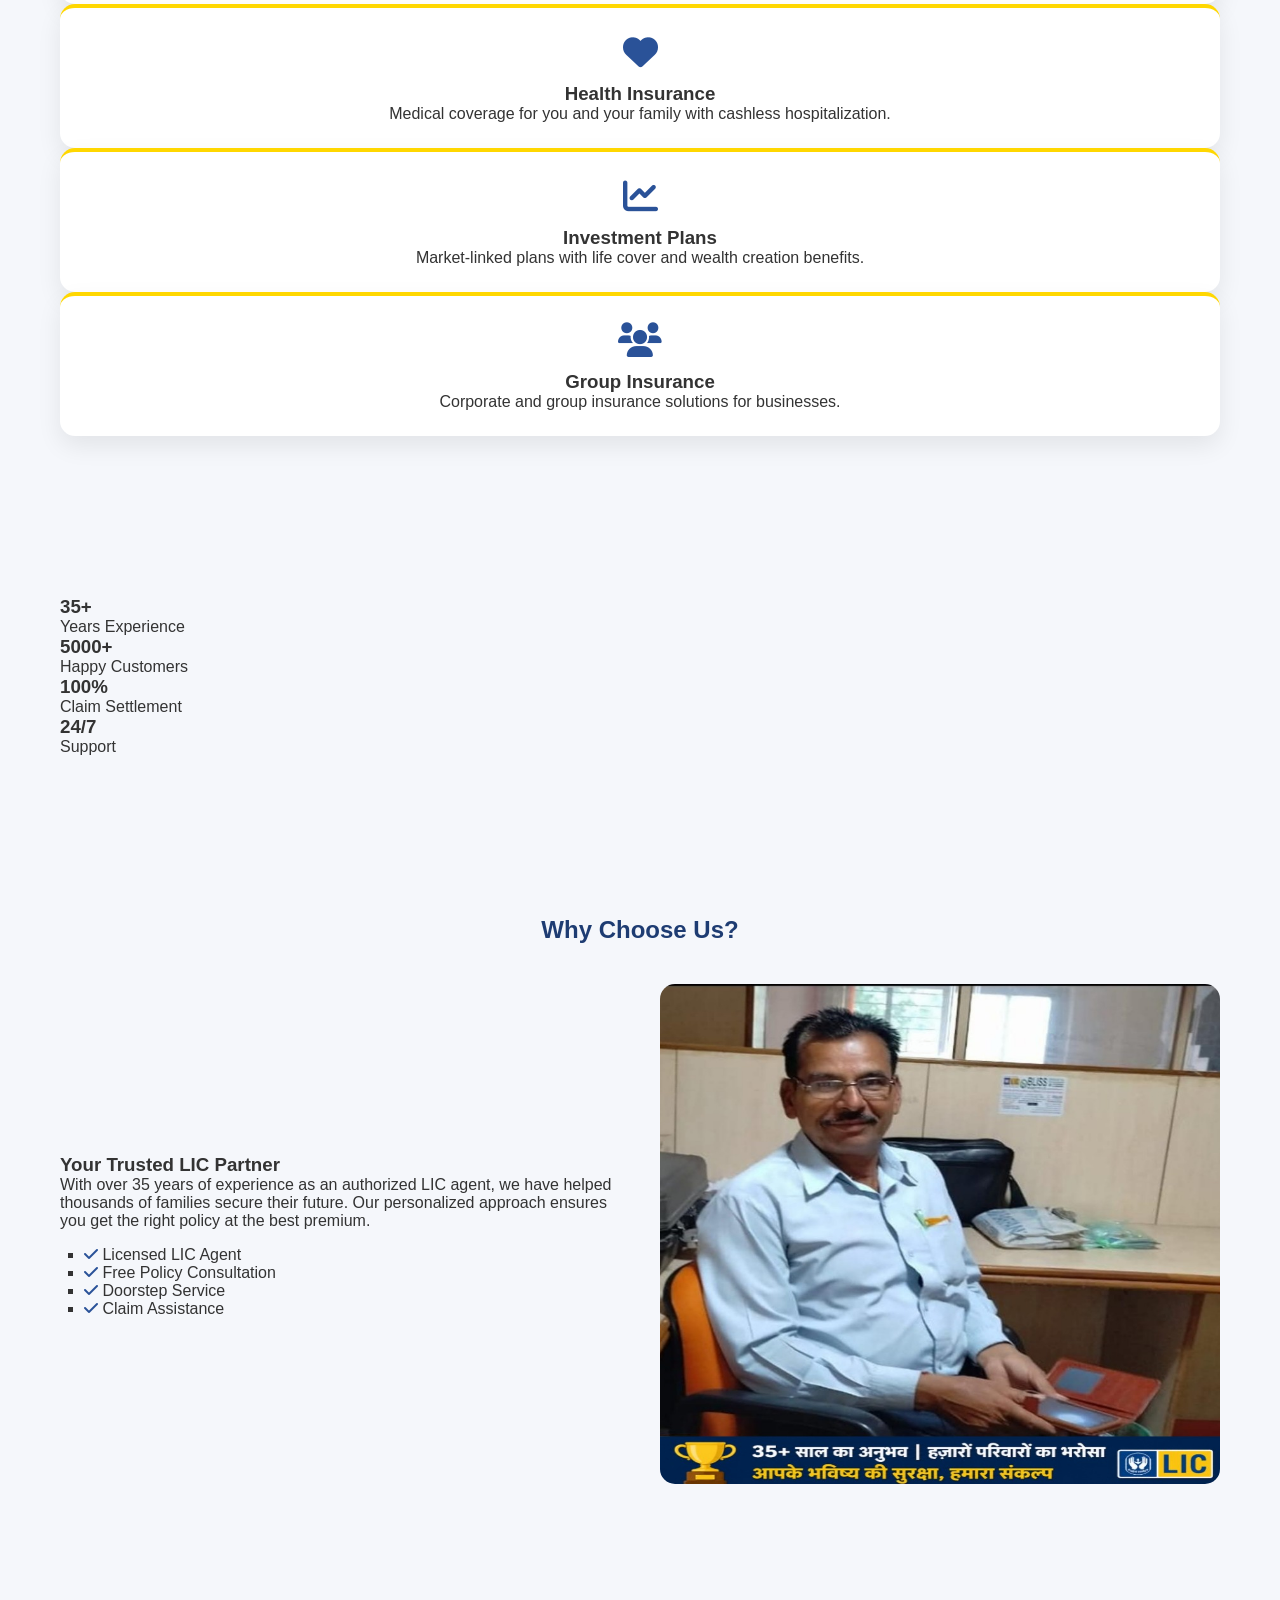
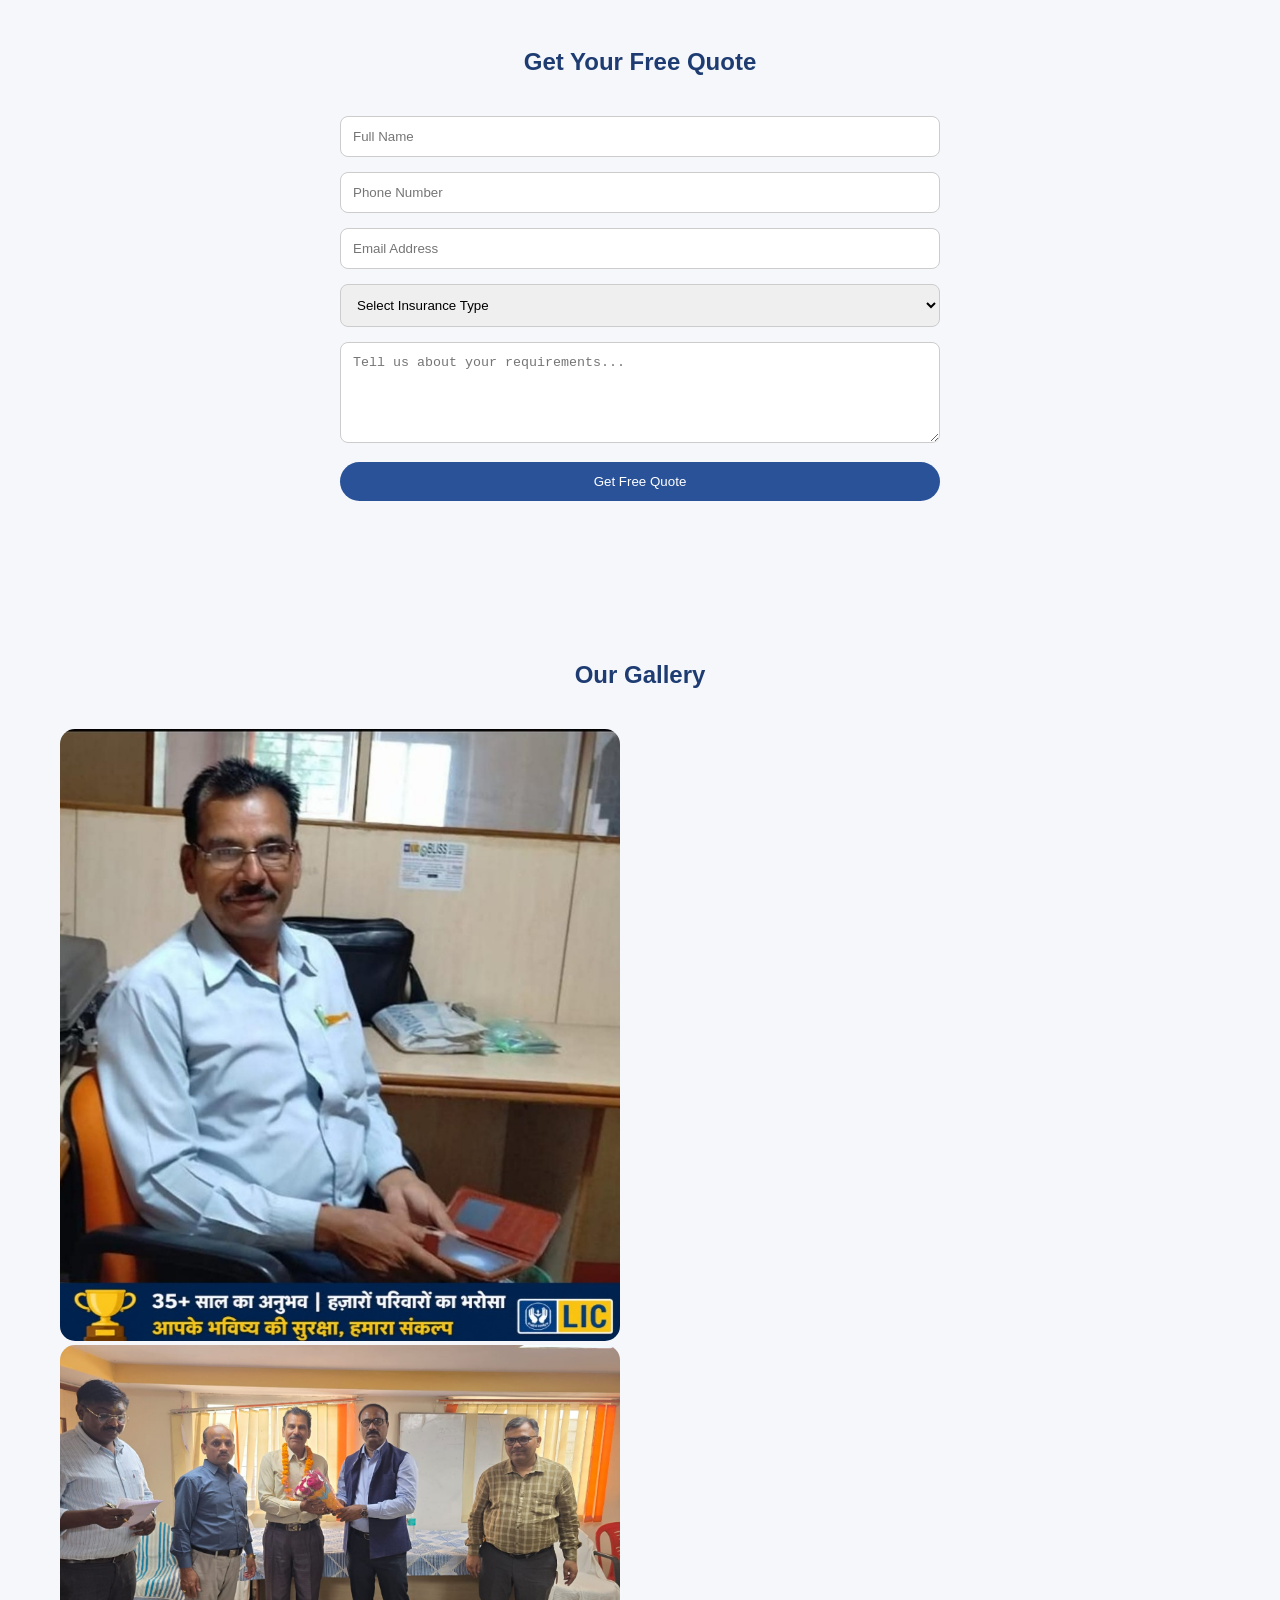
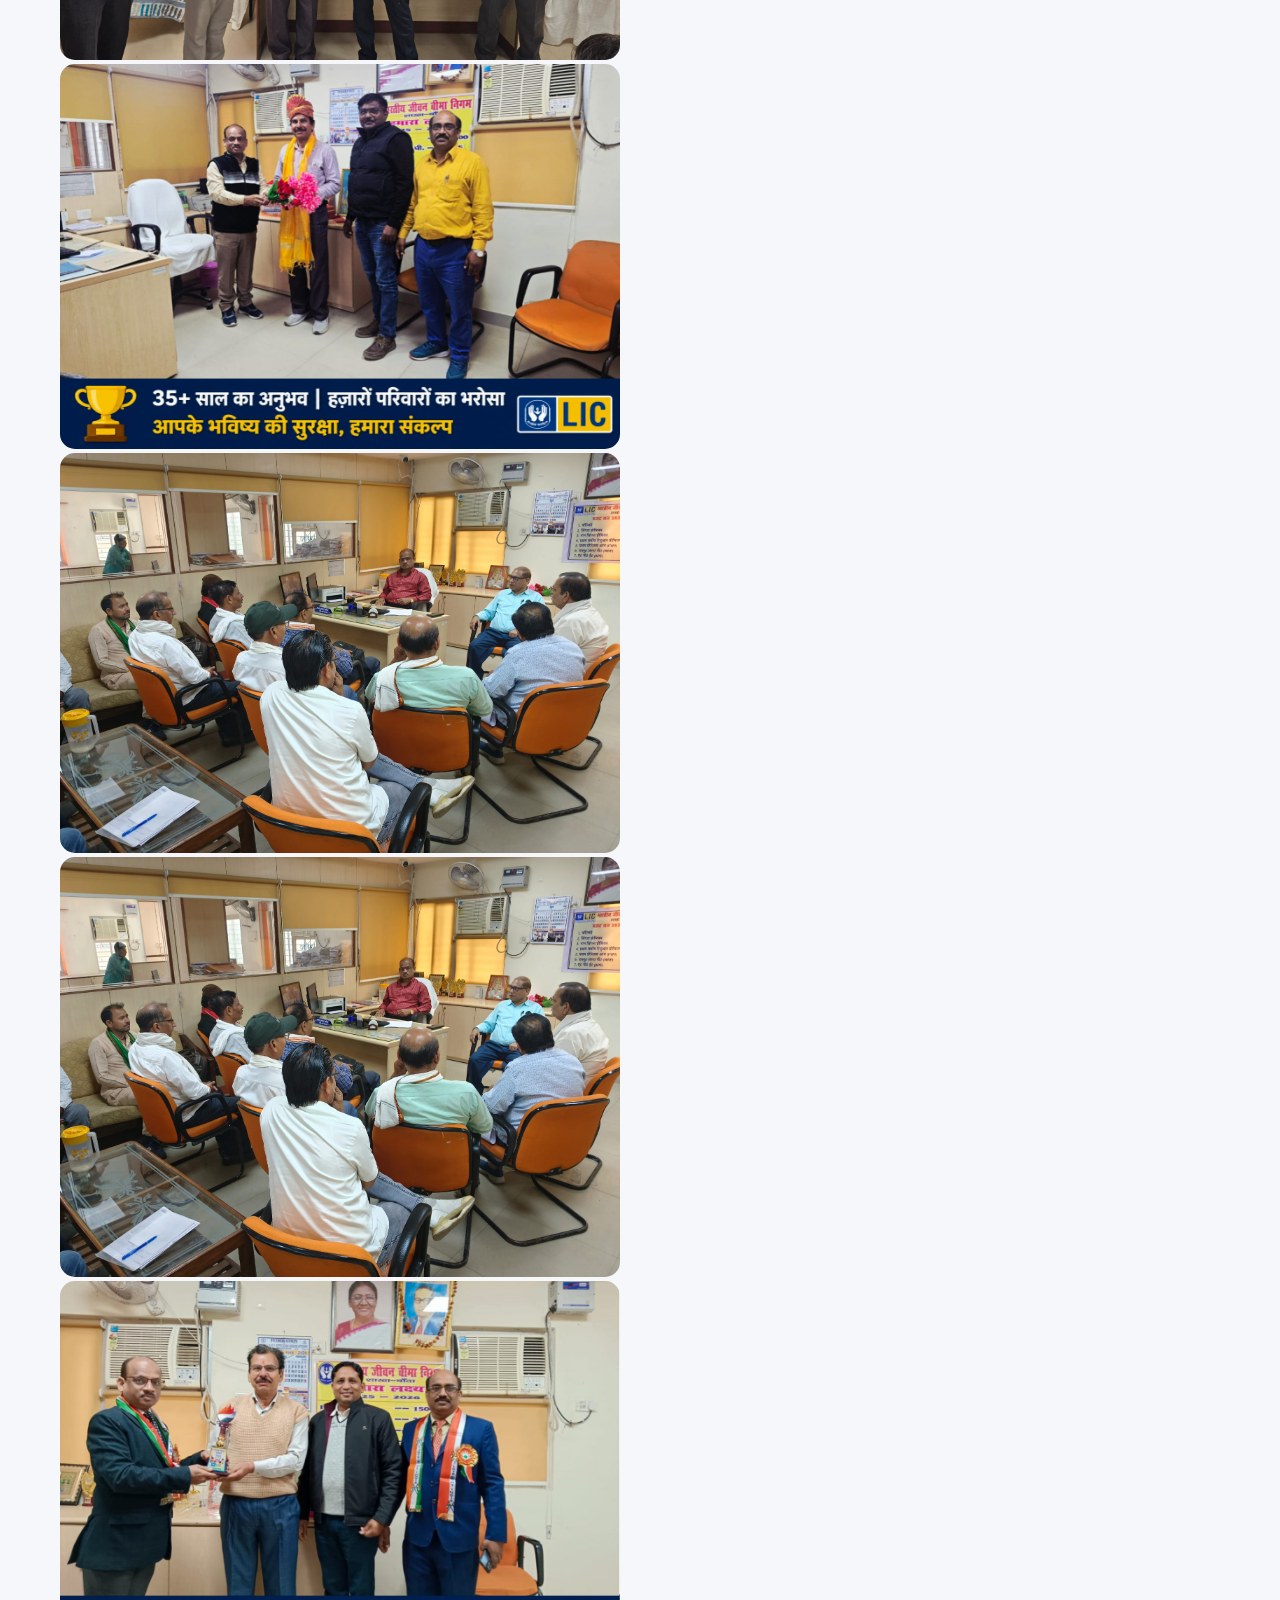
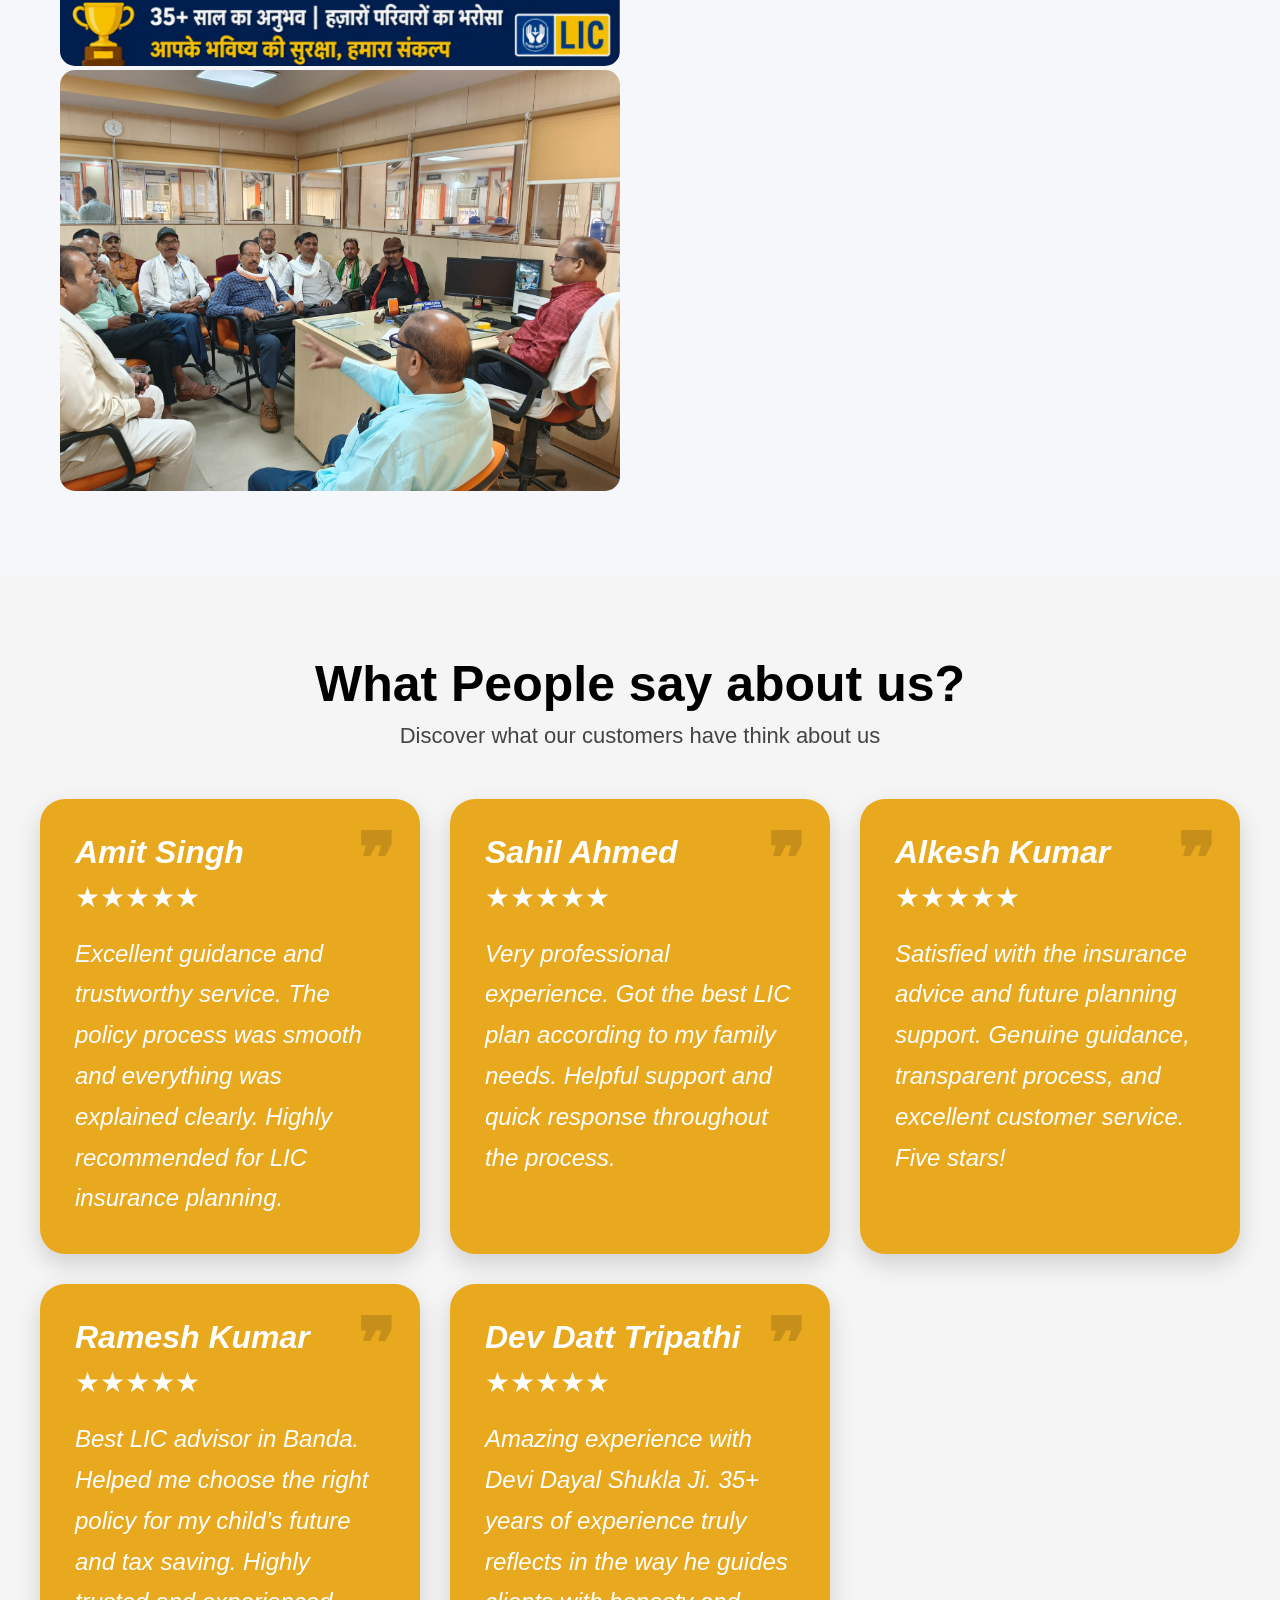
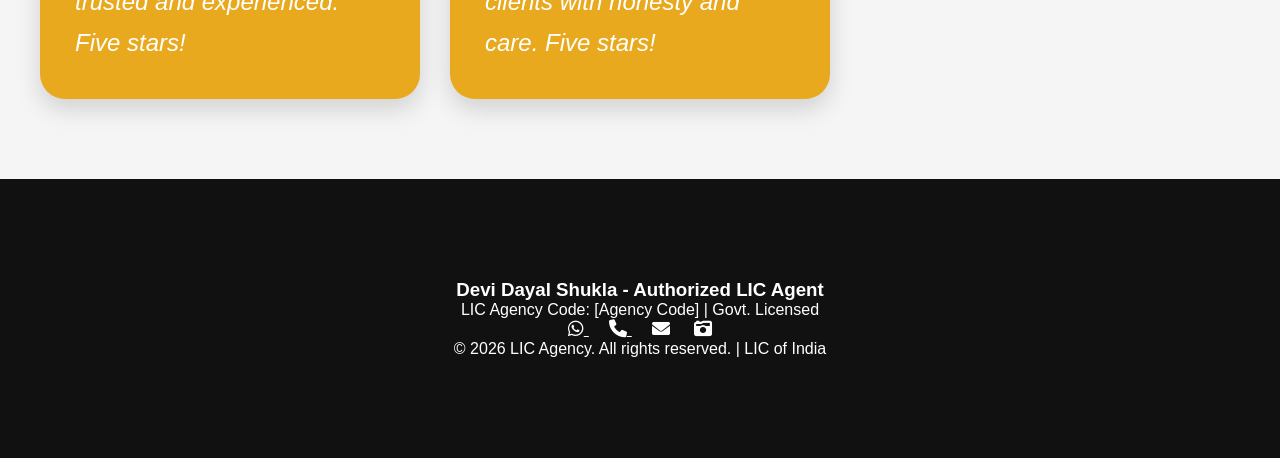
==== commit 35061c97: "Add files via upload" ====
--- a/index.HTML
+++ b/index.HTML
@@ -21,7 +21,7 @@
 
 /* HEADER */
 header {
-    background: linear-gradient(135deg, #1e3c72, #2a5298);
+    background: linear-gradient(135deg, #411900, #2a5298);
     padding: 15px 0;
     position: fixed;
     width: 100%;
@@ -82,8 +82,8 @@
     align-items: center;
     justify-content: center;
     text-align: center;
-    background: linear-gradient(rgba(30,60,114,0.9), rgba(42,82,152,0.9)),
-                url('https://images.unsplash.com/photo-1521790360280-cc88d0c7a6c0');
+    background: linear-gradient(135deg, #0f172a, #1e293b);
+                
     background-size: cover;
     background-position: center;
     color: white;
@@ -436,7 +436,8 @@
                     <li><i class="fas fa-check" style="color: #2a5298;"></i> Claim Assistance</li>
                 </ul>
             </div>
-            <img src="WhatsApp Image 2026-05-27 at 1.54.23 PM.jpeg" Height="500" width="400">
+<a href="WhatsApp Image 2026-05-27 at 1.54.23 PM.jpeg" target="_blank">
+            <img src="WhatsApp Image 2026-05-27 at 1.54.23 PM.jpeg" Height="500" width="400"></a>
         </div>
     </section>
 
